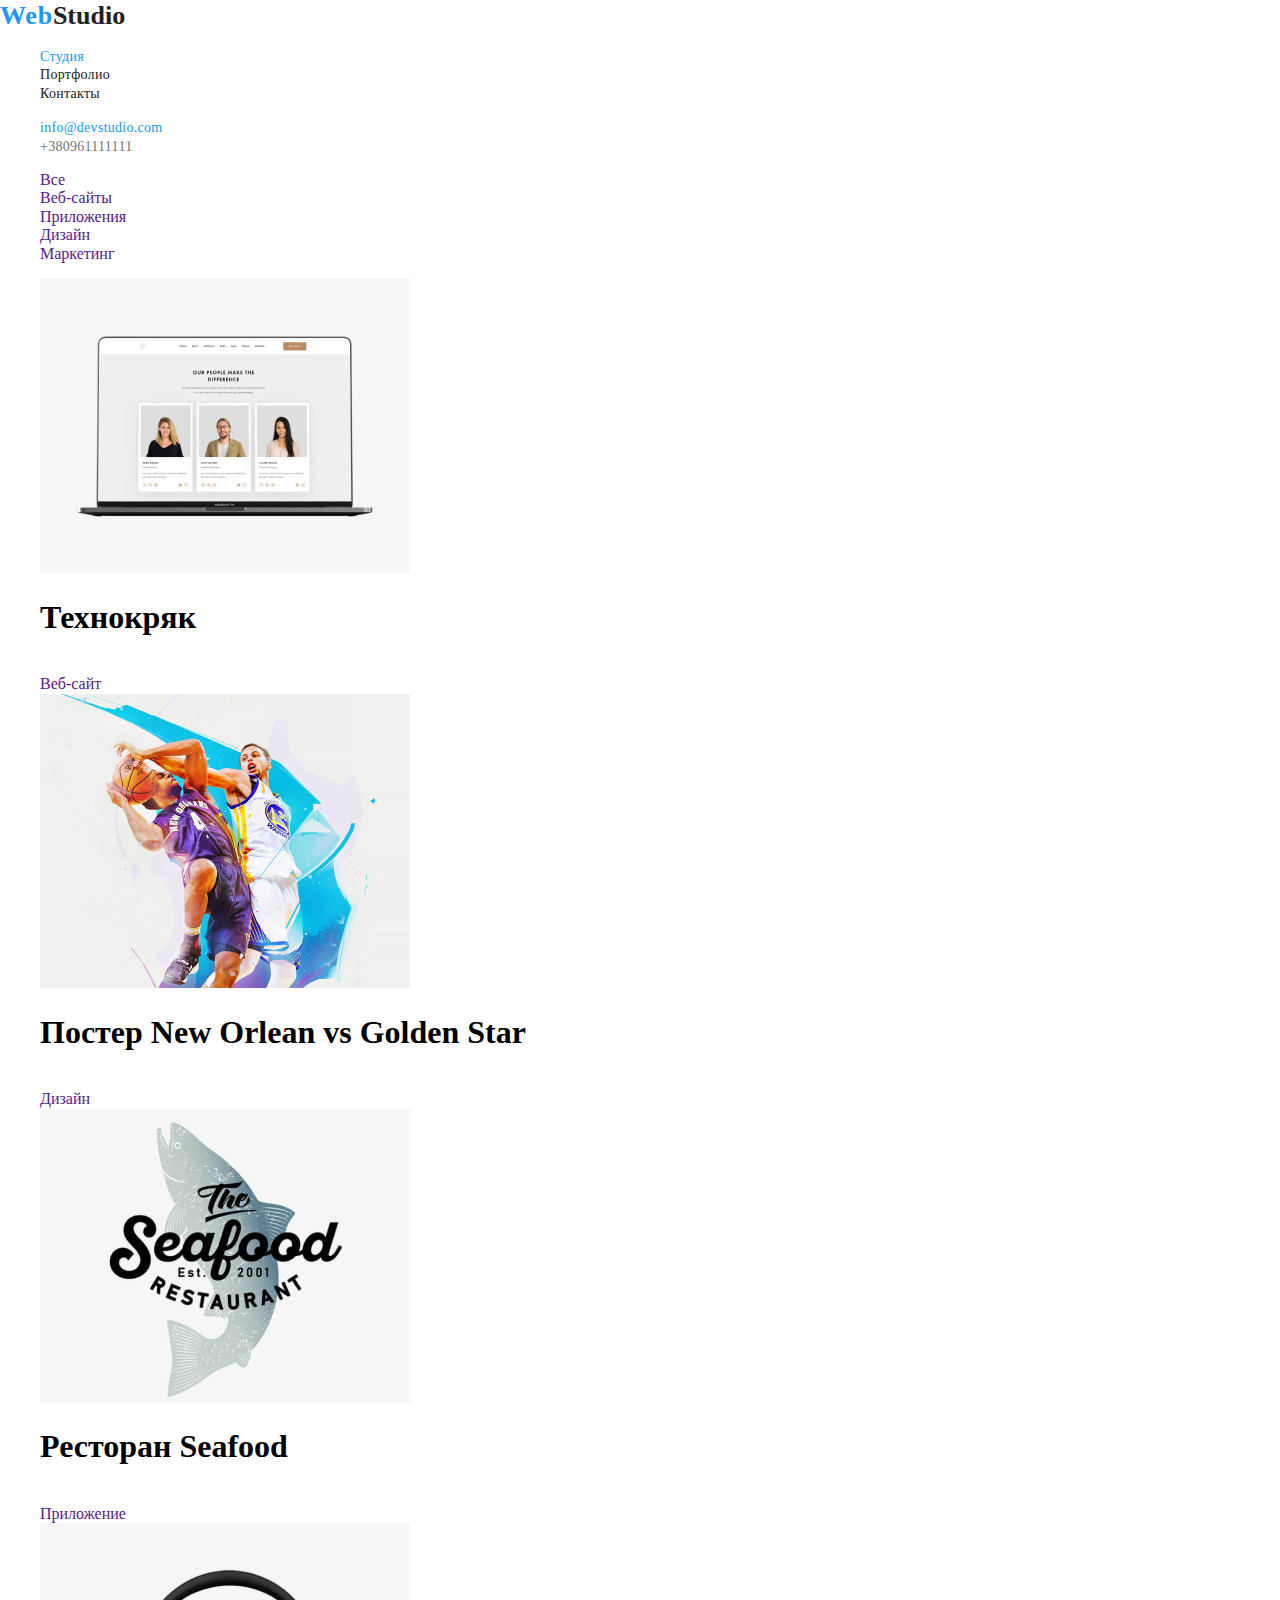
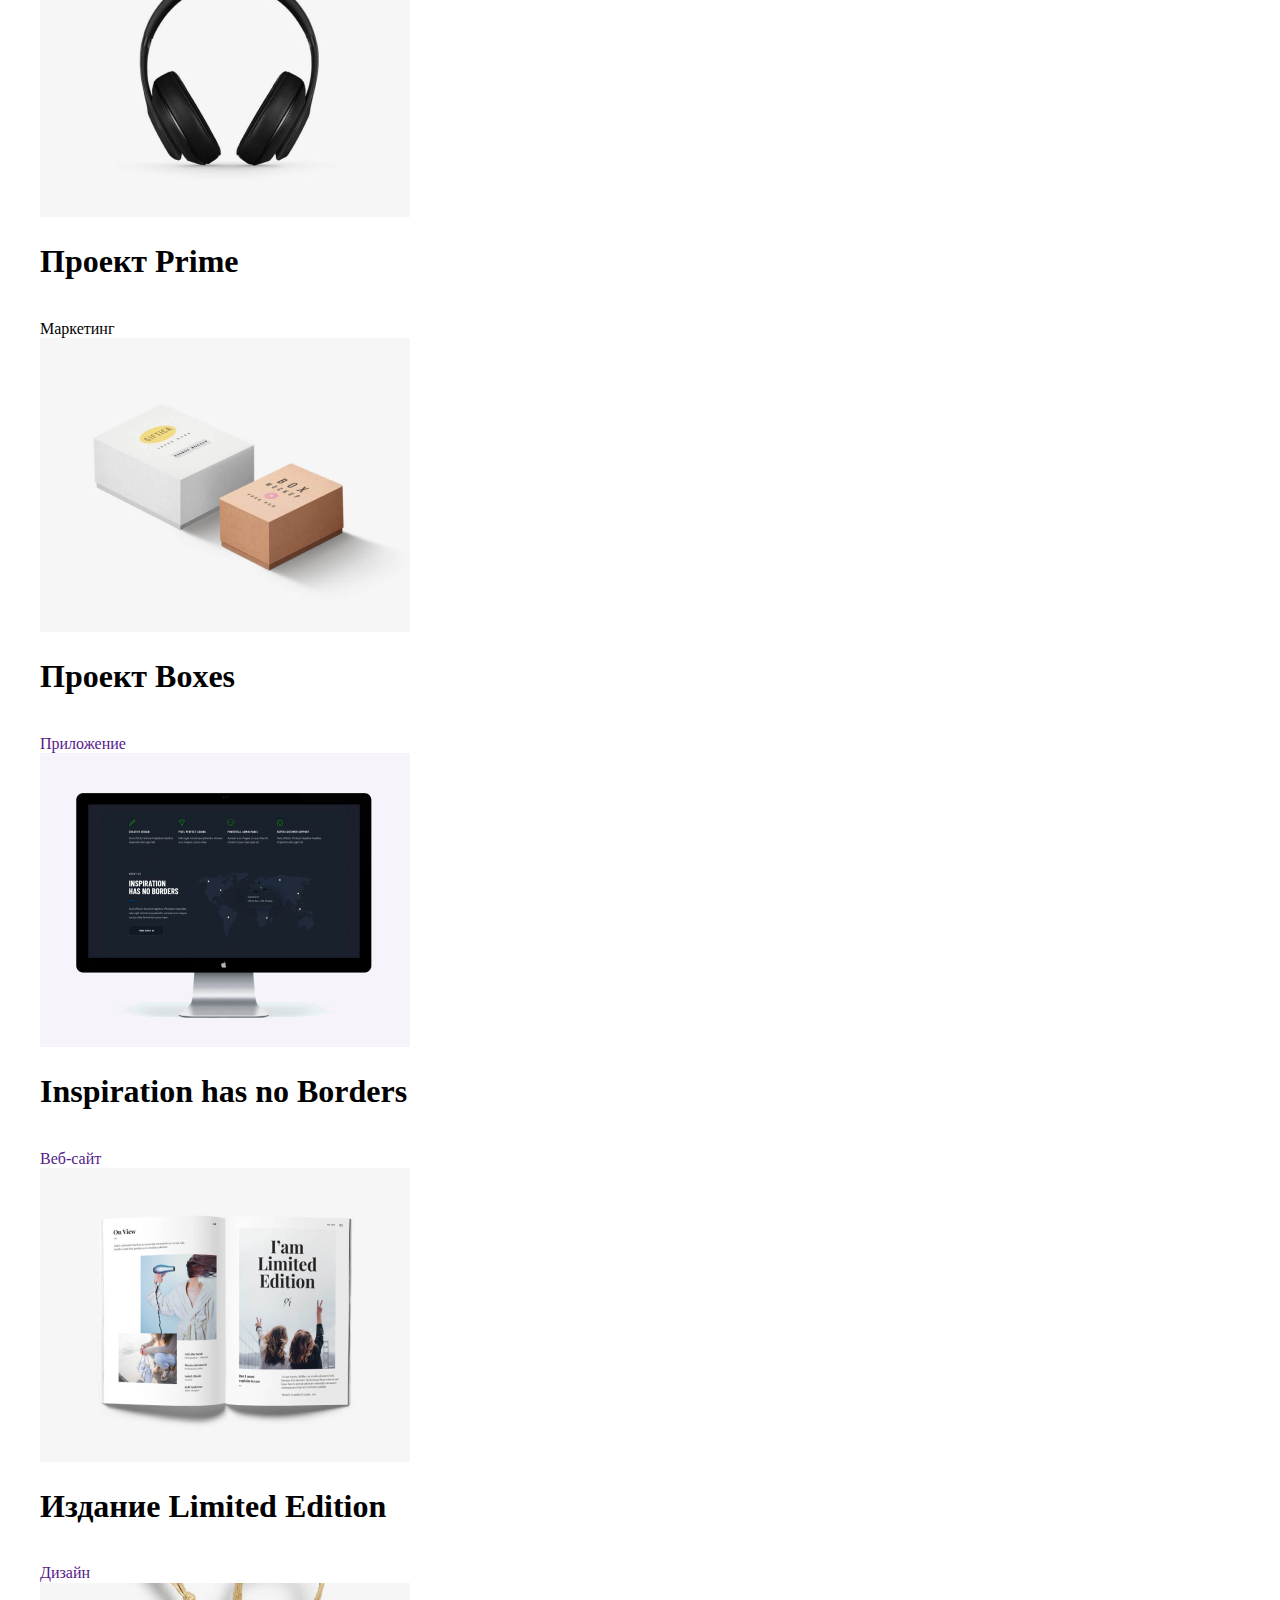
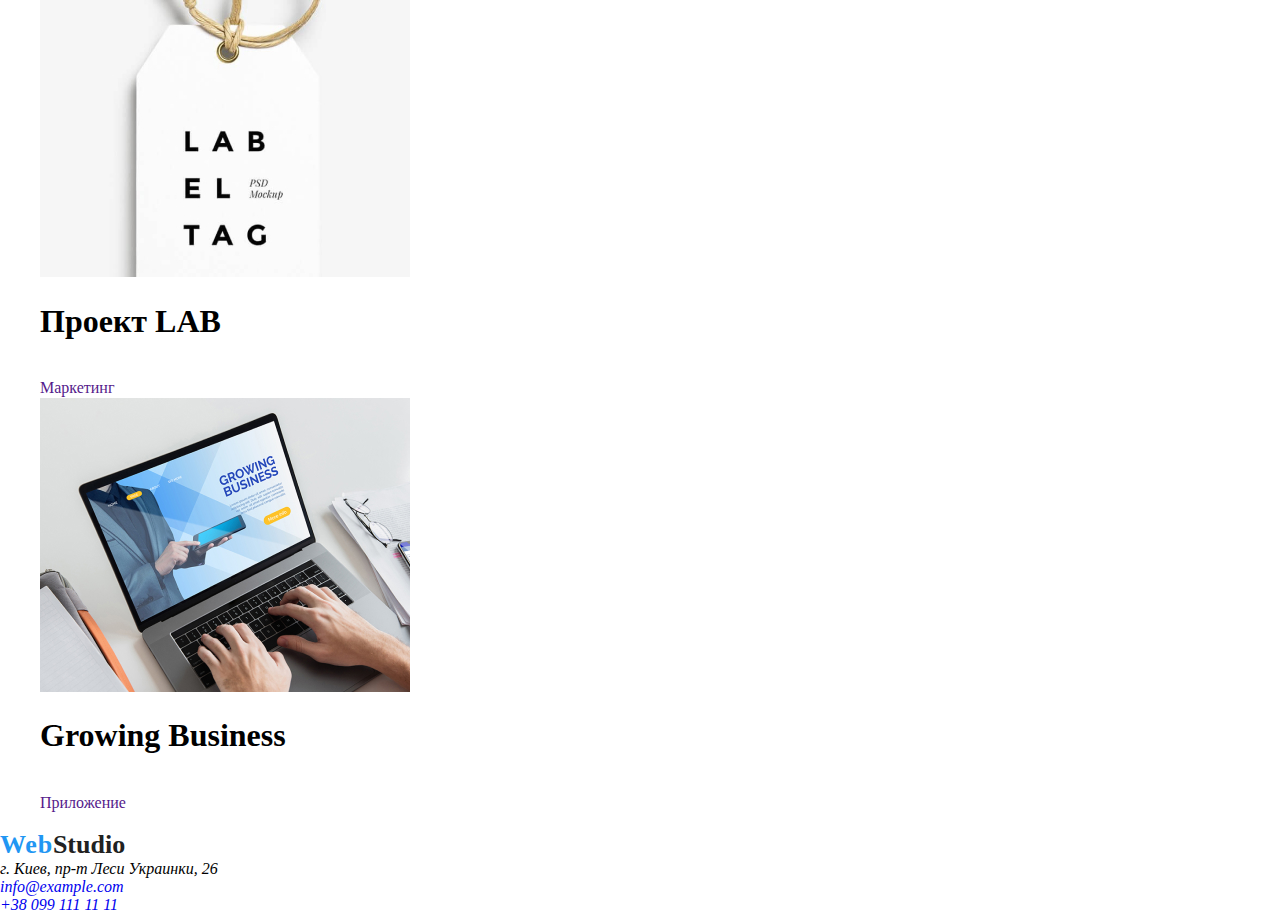
==== portfolio.html @ a073d492 "changes" ====
<!DOCTYPE html>
<html lang="ru">
<head>
    <meta charset="UTF-8">
    <meta name="viewport" content="width=device-width, initial-scale=1.0">
    <title>Portfolio</title>
        <link rel="stylesheet" type="text/css" href="css/normalize.css" />
        <link rel="stylesheet" type="text/css" href="css/styles.css" />
</head>
<body>
<!-- шапка -->
    <header class="header">
        <!-- навигация в шапке сайта -->
    <nav class="site-nav">
        <a class="title" href=""><span class="web">Web</span>Studio</a>
    
        <ul>
            <li><a class="site-nav-studio" href="">Студия</a></li>
            <li><a class="site-nav-porfolio" href="">Портфолио</a></li>
            <li><a class="site-nav-contacts" href="">Контакты</a></li>
        </ul>
    </nav>
    <ul class="auth-nav">
        <li><a class="auth-nav-contacts-link" href="mailto:info@devstudio.com">info@devstudio.com</a></li>
        <li> <a class="auth-nav-tel" href="tel:+380961111111">+380961111111</a> </li>
    </ul>
    </header>
    <main>
        <!-- навигация в мейне -->
        <nav>
            <ul>
                <li><a href="">Все</a></li>
                <li><a href="">Веб-сайты</a></li>
                <li><a href="">Приложения</a></li>
                <li><a href="">Дизайн</a></li>
                <li><a href="">Маркетинг</a></li>
            </ul>
        </nav>
        <!-- progects -->
        <section>
            <ul>
                <li><img src="./images/portfolio/tehnokryak.jpg" alt="3 фото людей"> <br />
                     <h1>Технокряк</h1><br />
                     <a href="">Веб-сайт</a></li>
                <li><img src="./images/portfolio/poster.jpg" alt="2 баскетболисты с мячом"><br />
                    <h1>Постер New Orlean vs Golden Star</h1><br />
                    <a href="">Дизайн</a></li>
                <li><img src="./images/portfolio/restoran.jpg" alt="емблема ресторана"><br />
                    <h1>Ресторан Seafood</h1><br />
                    <a href="">Приложение</a></li>
                <li><img src="./images/portfolio/prime.jpg" alt="наушники"><br />
                    <h1>Проект Prime</h1><br />
                    <a href=""></a>Маркетинг</li>
                <li><img src="./images/portfolio/boxes.jpg" alt="коробки"><br />
                    <h1>Проект Boxes</h1><br />
                    <a href="">Приложение</a></li>
                <li><img src="./images/portfolio/inspiration.jpg" alt="монитор"><br />
                    <h1>Inspiration has no Borders</h1><br />
                    <a href="">Веб-сайт</a></li>
                <li><img src="./images/portfolio/izdanie.jpg" alt="розкрытая книга"><br />
                    <h1>Издание Limited Edition</h1><br />
                    <a href="">Дизайн</a></li>
                <li><img src="./images/portfolio/progekt lab.jpg" alt="лейба на шнурочке"><br />
                    <h1>Проект LAB</h1><br />
                    <a href="">Маркетинг</a></li>
                <li><img src="./images/portfolio/growing.jpg" alt="печатает на клавиатуре"><br />
                    <h1>Growing Business</h1><br />
                    <a href="">Приложение</a></li>
            </ul>

        </section>
    </main>
    <!-- подвал страницы -->
    <footer>
        <a class="title" href=""><span class="web">Web</span>Studio</a>
        <address>
            г. Киев, пр-т Леси Украинки, 26<br />
            <a class="contact-link" href="mailto:info@example.com">info@example.com</a><br />
            <a class="contact-link" href="tel:+380991111111">+38 099 111 11 11</a>
        </address>
    </footer>
</body>
</html>
---- css/styles.css ----
:root {
--prymary-text-color: #757575;
--font-family: Roboto;
--font-style: normal;

}
li{
   list-style-type: none;
}
.web{
font-family: Raleway;
font-style: normal;
font-weight: bold;
font-size: 26px;
line-height: 31px;
/* identical to box height */

letter-spacing: 0.03em;

color: #2196F3;
}
a{
    text-decoration: none;
}
.web:hover, .web:focus{
    color: red;
}
.web:active{
    color: teal;
}
.title{
font-weight: bold;
font-size: 26px;
line-height: 31px;
color: #212121;
}

.title:hover, .title:focus{
    color: red;
}
.title:active{
    color: teal;
}

.site-nav-studio{
font-weight: 500;
font-size: 14px;
line-height: 16px;
letter-spacing: 0.02em;

color: #2196F3;
}
.site-nav-studio:hover, .site-nav-studio:focus{
    color: red;
}
.site-nav-studio:active{
    color: teal;
}
.site-nav-porfolio, .site-nav-contacts{
font-weight: 500;
font-size: 14px;
line-height: 16px;
letter-spacing: 0.02em;
color: #212121;
}
.site-nav-porfolio:hover, .site-nav-porfolio:focus,
.site-nav-contacts:hover, .site-nav-contacts:focus{
    color: red;
}
.site-nav-porfoli:active,.site-nav-contacts:active{
    color: teal;
}

.auth-nav-contacts-link{
font-weight: 500;
font-size: 14px;
line-height: 16px;
letter-spacing: 0.02em;
color: #2196F3;
}

.auth-nav-tel{
    font-weight: 500;
font-size: 14px;
line-height: 16px;
letter-spacing: 0.02em;
color: #757575;
}
.auth-nav-contacts-link:hover,.auth-nav-contacts-link:focus,
.auth-nav-tel:hover,.auth-nav-tel:focus{
    color: red;
}
.auth-nav-tel:active,.auth-nav-contacts-link:active{
    color: #2196F3;
}

.title-button-title{
   font-weight: 900;
font-size: 44px;
line-height: 60px;
/* or 136% */
text-align: center;
letter-spacing: 0.06em;
text-transform: uppercase;
color: #FFFFFF; 
}

.title-buton-buton{
font-weight: bold;
font-size: 16px;
line-height: 30px;
/* identical to box height, or 187% */
display: flex;
align-items: center;
text-align: center;
letter-spacing: 0.06em;
color: #FFFFFF;
}

.title-buton-buton:hover, .title-buton-buton:focus{
    color: red;
}
.title-buton-buton:active{
     color: #2196F3;
}

.features>h3{
font-weight: bold;
font-size: 14px;
line-height: 16px;
letter-spacing: 0.03em;
text-transform: uppercase;
color: #212121;

}

.features-text{
    font-weight: normal;
font-size: 14px;
line-height: 24px;
/* or 171% */
letter-spacing: 0.03em;
color: #757575;
}
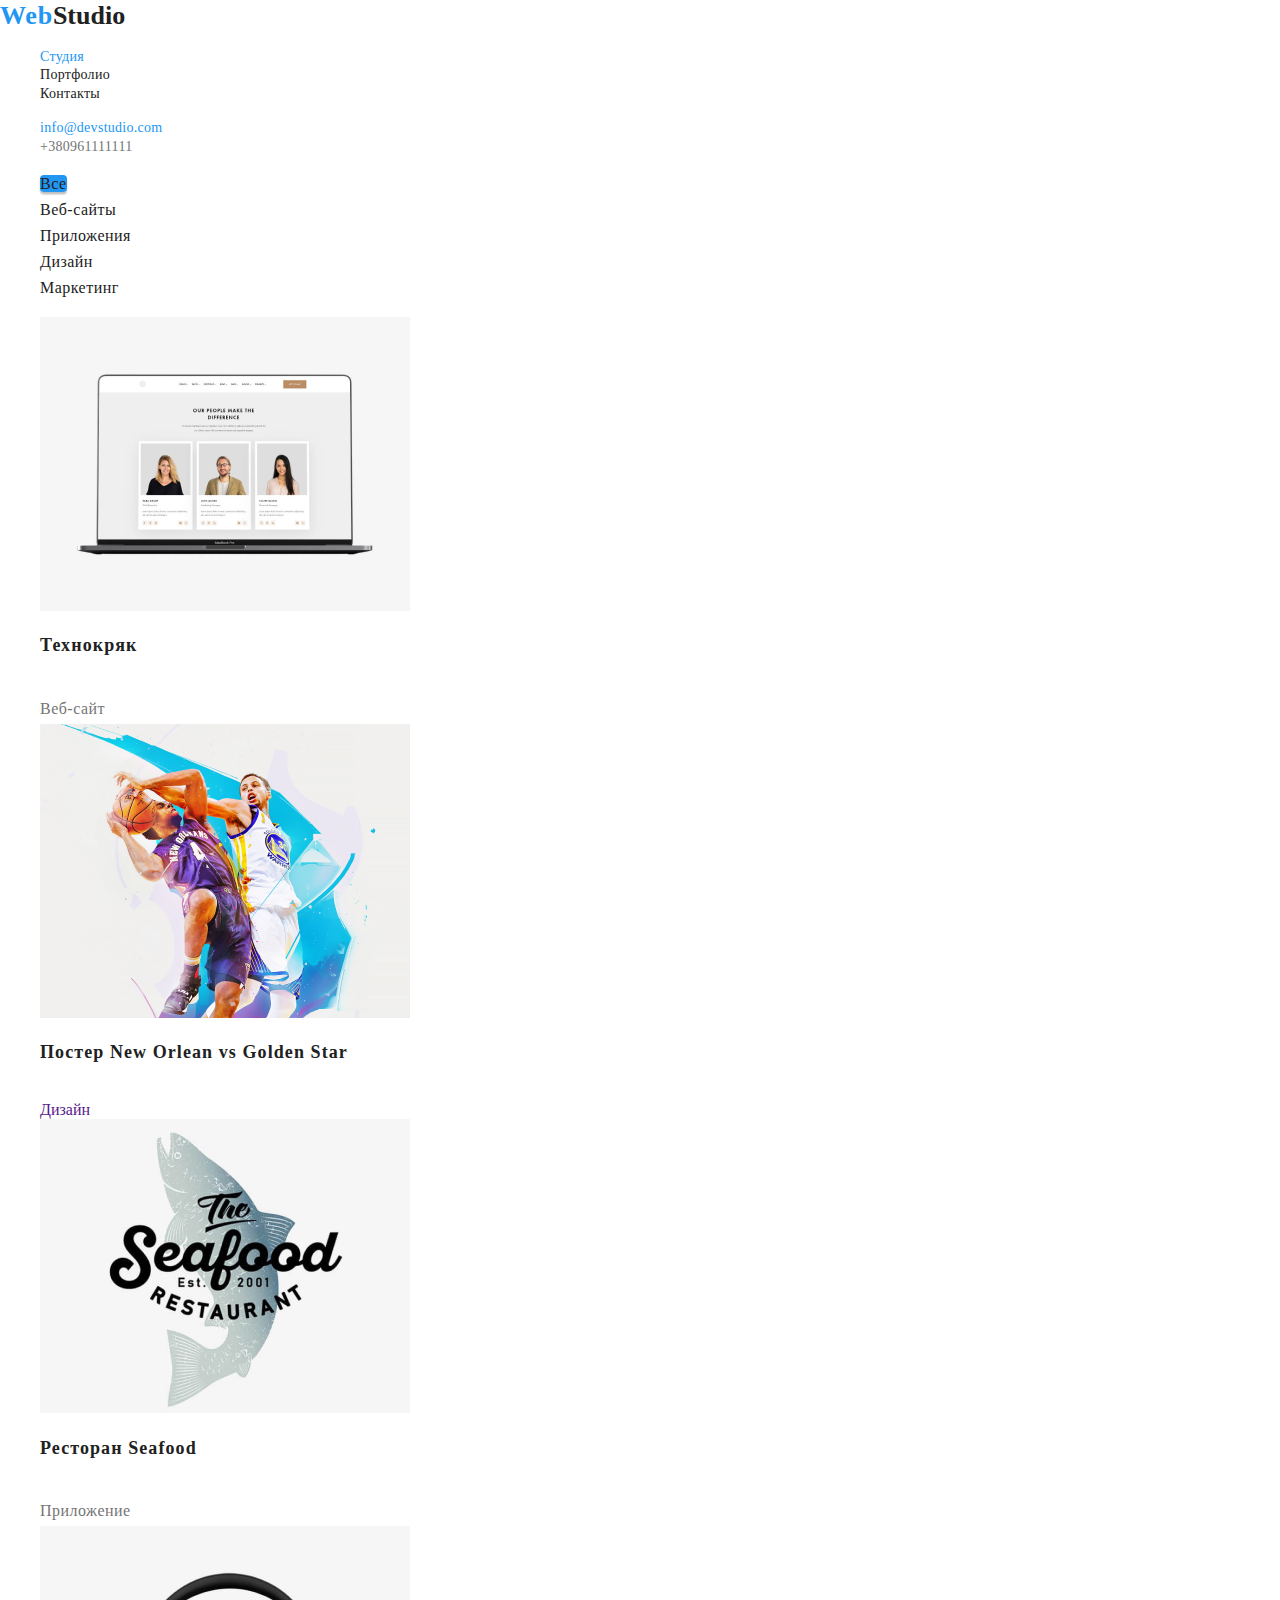
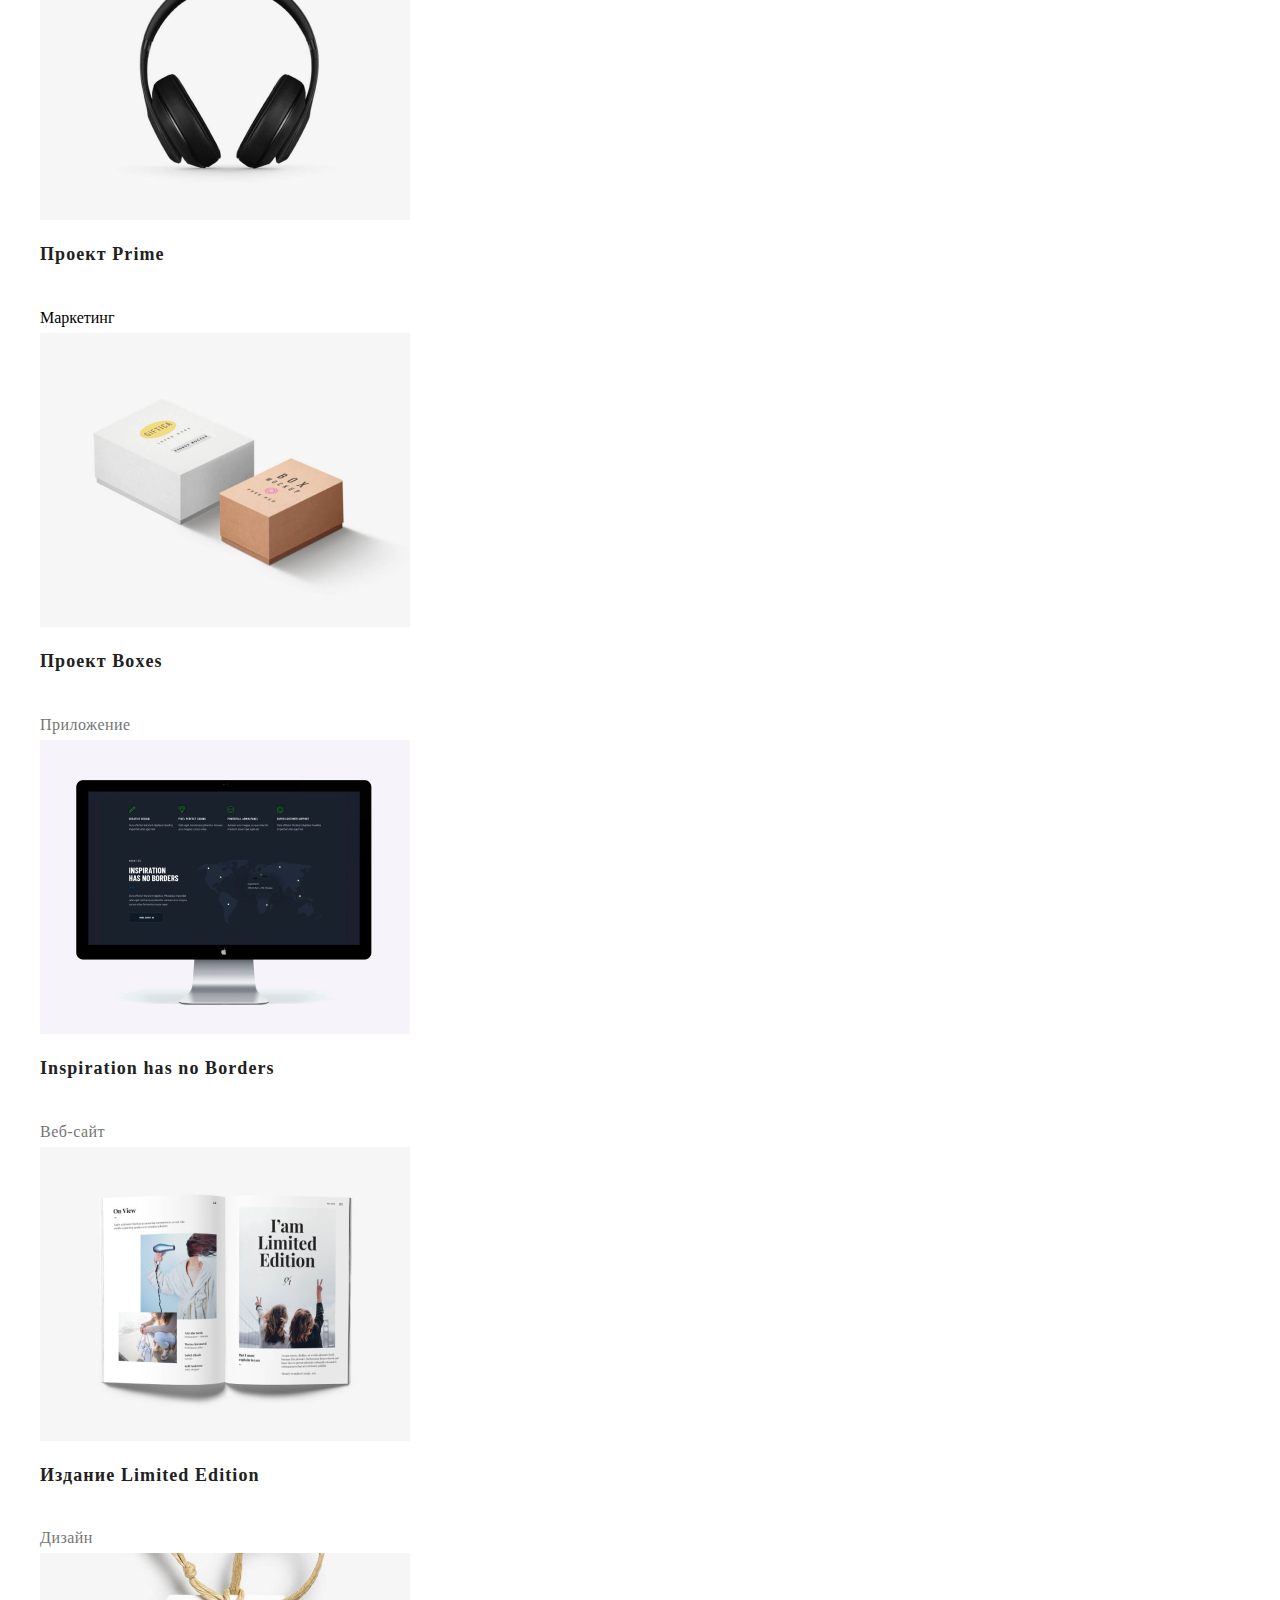
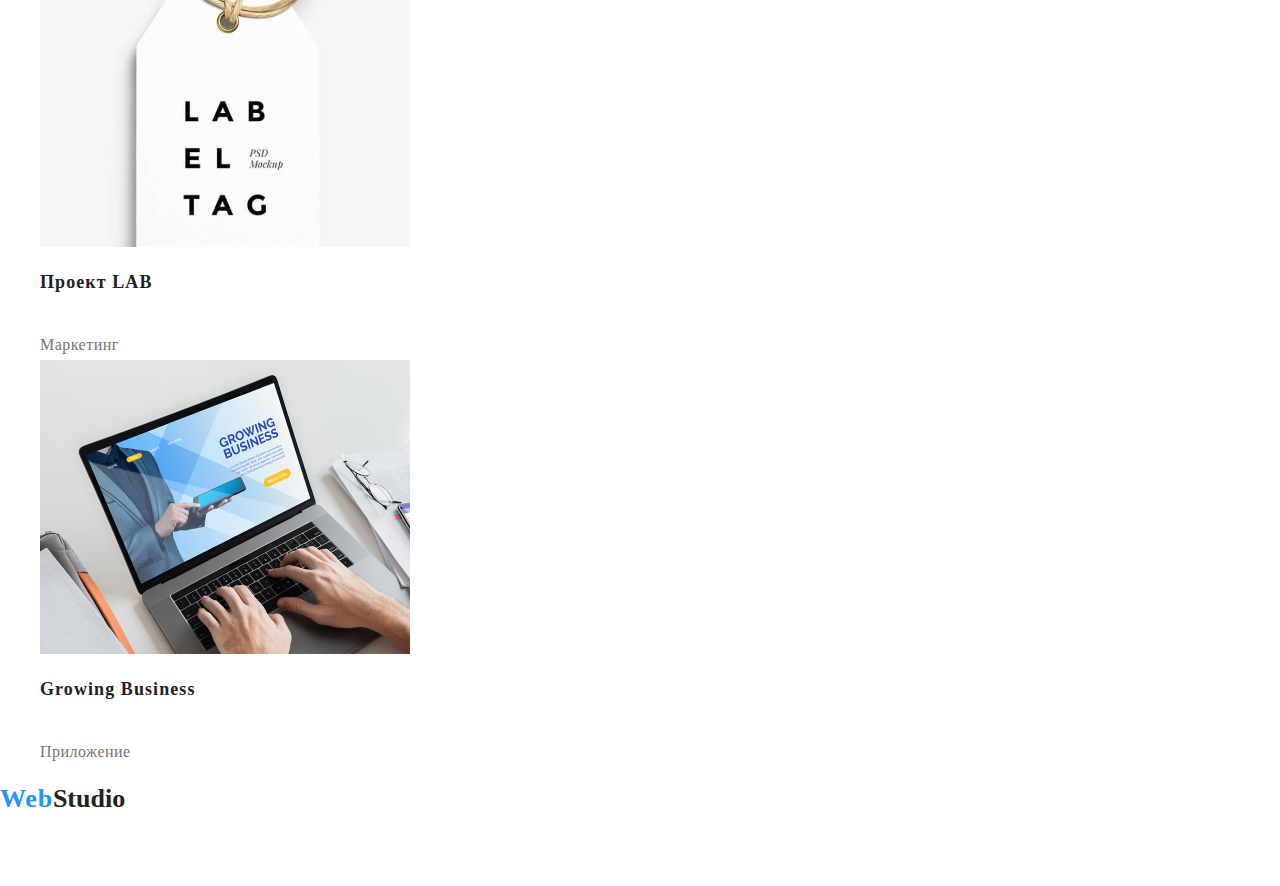
==== commit 226999a5: "end css" ====
--- a/portfolio.html
+++ b/portfolio.html
@@ -28,8 +28,8 @@
     <main>
         <!-- навигация в мейне -->
         <nav>
-            <ul>
-                <li><a href="">Все</a></li>
+            <ul class="nav-under-header">
+                <li><a class="nav-under-header-all" href="">Все</a></li>
                 <li><a href="">Веб-сайты</a></li>
                 <li><a href="">Приложения</a></li>
                 <li><a href="">Дизайн</a></li>
@@ -40,32 +40,32 @@
         <section>
             <ul>
                 <li><img src="./images/portfolio/tehnokryak.jpg" alt="3 фото людей"> <br />
-                     <h1>Технокряк</h1><br />
-                     <a href="">Веб-сайт</a></li>
+                     <h1  class="progects-title">Технокряк</h1><br />
+                     <a class="progects-text" href="">Веб-сайт</a></li>
                 <li><img src="./images/portfolio/poster.jpg" alt="2 баскетболисты с мячом"><br />
-                    <h1>Постер New Orlean vs Golden Star</h1><br />
-                    <a href="">Дизайн</a></li>
+                    <h1 class="progects-title">Постер New Orlean vs Golden Star</h1><br />
+                    <a  href="">Дизайн</a></li>
                 <li><img src="./images/portfolio/restoran.jpg" alt="емблема ресторана"><br />
-                    <h1>Ресторан Seafood</h1><br />
-                    <a href="">Приложение</a></li>
+                    <h1 class="progects-title">Ресторан Seafood</h1><br />
+                    <a class="progects-text" href="">Приложение</a></li>
                 <li><img src="./images/portfolio/prime.jpg" alt="наушники"><br />
-                    <h1>Проект Prime</h1><br />
-                    <a href=""></a>Маркетинг</li>
+                    <h1 class="progects-title">Проект Prime</h1><br />
+                    <a class="progects-text" href=""></a>Маркетинг</li>
                 <li><img src="./images/portfolio/boxes.jpg" alt="коробки"><br />
-                    <h1>Проект Boxes</h1><br />
-                    <a href="">Приложение</a></li>
+                    <h1 class="progects-title">Проект Boxes</h1><br />
+                    <a class="progects-text" href="">Приложение</a></li>
                 <li><img src="./images/portfolio/inspiration.jpg" alt="монитор"><br />
-                    <h1>Inspiration has no Borders</h1><br />
-                    <a href="">Веб-сайт</a></li>
+                    <h1 class="progects-title">Inspiration has no Borders</h1><br />
+                    <a class="progects-text" href="">Веб-сайт</a></li>
                 <li><img src="./images/portfolio/izdanie.jpg" alt="розкрытая книга"><br />
-                    <h1>Издание Limited Edition</h1><br />
-                    <a href="">Дизайн</a></li>
+                    <h1 class="progects-title">Издание Limited Edition</h1><br />
+                    <a class="progects-text" href="">Дизайн</a></li>
                 <li><img src="./images/portfolio/progekt lab.jpg" alt="лейба на шнурочке"><br />
-                    <h1>Проект LAB</h1><br />
-                    <a href="">Маркетинг</a></li>
+                    <h1 class="progects-title">Проект LAB</h1><br />
+                    <a class="progects-text" href="">Маркетинг</a></li>
                 <li><img src="./images/portfolio/growing.jpg" alt="печатает на клавиатуре"><br />
-                    <h1>Growing Business</h1><br />
-                    <a href="">Приложение</a></li>
+                    <h1 class="progects-title">Growing Business</h1><br />
+                    <a class="progects-text" href="">Приложение</a></li>
             </ul>
 
         </section>
@@ -74,9 +74,9 @@
     <footer>
         <a class="title" href=""><span class="web">Web</span>Studio</a>
         <address>
-            г. Киев, пр-т Леси Украинки, 26<br />
-            <a class="contact-link" href="mailto:info@example.com">info@example.com</a><br />
-            <a class="contact-link" href="tel:+380991111111">+38 099 111 11 11</a>
+            <span class="footer-address">г. Киев, пр-т Леси Украинки, 26</span><br />
+            <a class="footer-mail" href="mailto:info@example.com">info@example.com</a><br />
+            <a class="footer-tel" href="tel:+380991111111">+38 099 111 11 11</a>
         </address>
     </footer>
 </body>
--- a/css/styles.css
+++ b/css/styles.css
@@ -4,6 +4,9 @@
 --font-style: normal;
 
 }
+a{
+    text-decoration: none;
+}
 li{
    list-style-type: none;
 }
@@ -19,11 +22,9 @@
 
 color: #2196F3;
 }
-a{
-    text-decoration: none;
-}
+
 .web:hover, .web:focus{
-    color: red;
+    color: #2196f3;
 }
 .web:active{
     color: teal;
@@ -36,7 +37,7 @@
 }
 
 .title:hover, .title:focus{
-    color: red;
+    color:#2196f3;
 }
 .title:active{
     color: teal;
@@ -47,11 +48,11 @@
 font-size: 14px;
 line-height: 16px;
 letter-spacing: 0.02em;
-
 color: #2196F3;
 }
+
 .site-nav-studio:hover, .site-nav-studio:focus{
-    color: red;
+    color:#2196f3;
 }
 .site-nav-studio:active{
     color: teal;
@@ -65,7 +66,7 @@
 }
 .site-nav-porfolio:hover, .site-nav-porfolio:focus,
 .site-nav-contacts:hover, .site-nav-contacts:focus{
-    color: red;
+    color: #2196f3;
 }
 .site-nav-porfoli:active,.site-nav-contacts:active{
     color: teal;
@@ -88,13 +89,13 @@
 }
 .auth-nav-contacts-link:hover,.auth-nav-contacts-link:focus,
 .auth-nav-tel:hover,.auth-nav-tel:focus{
-    color: red;
+    color: #2196f3;
 }
 .auth-nav-tel:active,.auth-nav-contacts-link:active{
     color: #2196F3;
 }
 
-.title-button-title{
+.title-buton-title{
    font-weight: 900;
 font-size: 44px;
 line-height: 60px;
@@ -117,10 +118,12 @@
 color: #FFFFFF;
 }
 
-.title-buton-buton:hover, .title-buton-buton:focus{
-    color: red;
-}
-.title-buton-buton:active{
+.title-buton-buton:hover, .title-buton-buton:focus,
+.title-buton-title:hover, .title-buton-title:focus{
+    color:#2196f3;
+}
+.title-buton-buton:active,
+.title-buton-title:active{
      color: #2196F3;
 }
 
@@ -141,4 +144,122 @@
 /* or 171% */
 letter-spacing: 0.03em;
 color: #757575;
-}+}
+
+.title-2{
+font-weight: bold;
+font-size: 36px;
+line-height: 42px;
+text-align: center;
+letter-spacing: 0.03em;
+color: #212121;
+}
+
+.title-3{
+font-weight: bold;
+font-size: 36px;
+line-height: 42px;
+text-align: center;
+letter-spacing: 0.03em;
+color: #212121;
+}
+
+.title-3-members>li>h3{
+    font-weight: 500;
+font-size: 16px;
+line-height: 19px;
+/* identical to box height */
+text-align: center;
+letter-spacing: 0.03em;
+color: #212121;
+}
+
+.title-3-members>li>p{
+font-weight: normal;
+font-size: 16px;
+line-height: 19px;
+/* identical to box height */
+text-align: center;
+letter-spacing: 0.03em;
+color: #757575;
+}
+
+.footer-address{
+    font-weight: normal;
+font-size: 14px;
+line-height: 24px;
+/* or 171% */
+letter-spacing: 0.03em;
+color: #FFFFFF;
+}
+ .footer-mail{
+font-weight: normal;
+font-size: 14px;
+line-height: 24px;
+/* or 171% */
+letter-spacing: 0.03em;
+color: rgba(255, 255, 255, 0.6);
+ }
+
+ .footer-tel{
+font-weight: normal;
+font-size: 14px;
+line-height: 24px;
+/* or 171% */
+letter-spacing: 0.03em;
+color: rgba(255, 255, 255, 0.6);
+ }
+
+ .footer-mail:hover, .footer-tel:focus,
+ .footer-tel:hover, .footer-mail:focus{
+     color: #2196f3;
+ }
+ .footer-mail:active{
+     color: #2196f3;
+ }
+.nav-under-header>li>a{
+    font-weight: 500;
+font-size: 16px;
+line-height: 26px;
+/* identical to box height, or 162% */
+text-align: center;
+letter-spacing: 0.03em;
+color: #212121;
+}
+
+ .nav-under-header-all{
+     font-weight: 500;
+font-size: 16px;
+line-height: 26px;
+/* identical to box height, or 162% */
+text-align: center;
+letter-spacing: 0.03em;
+color: #FFFFFF;
+background: #2196F3;
+/* shadow-middle */
+box-shadow: 0px 3px 1px rgba(0, 0, 0, 0.1), 0px 1px 2px rgba(0, 0, 0, 0.08), 0px 2px 2px rgba(0, 0, 0, 0.12);
+border-radius: 4px;
+ }
+
+ .nav-under-header>li>a:hover, .nav-under-header>li>a:focus,
+ .nav-under-header>li>a:active{
+     color: #2196f3;
+ }
+
+ .progects-title{
+     font-weight: bold;
+font-size: 18px;
+line-height: 36px;
+/* identical to box height, or 200% */
+letter-spacing: 0.06em;
+color: #212121;
+ }
+
+ .progects-text{
+     font-weight: normal;
+font-size: 16px;
+line-height: 30px;
+/* identical to box height, or 187% */
+letter-spacing: 0.03em;
+color: #757575;
+ }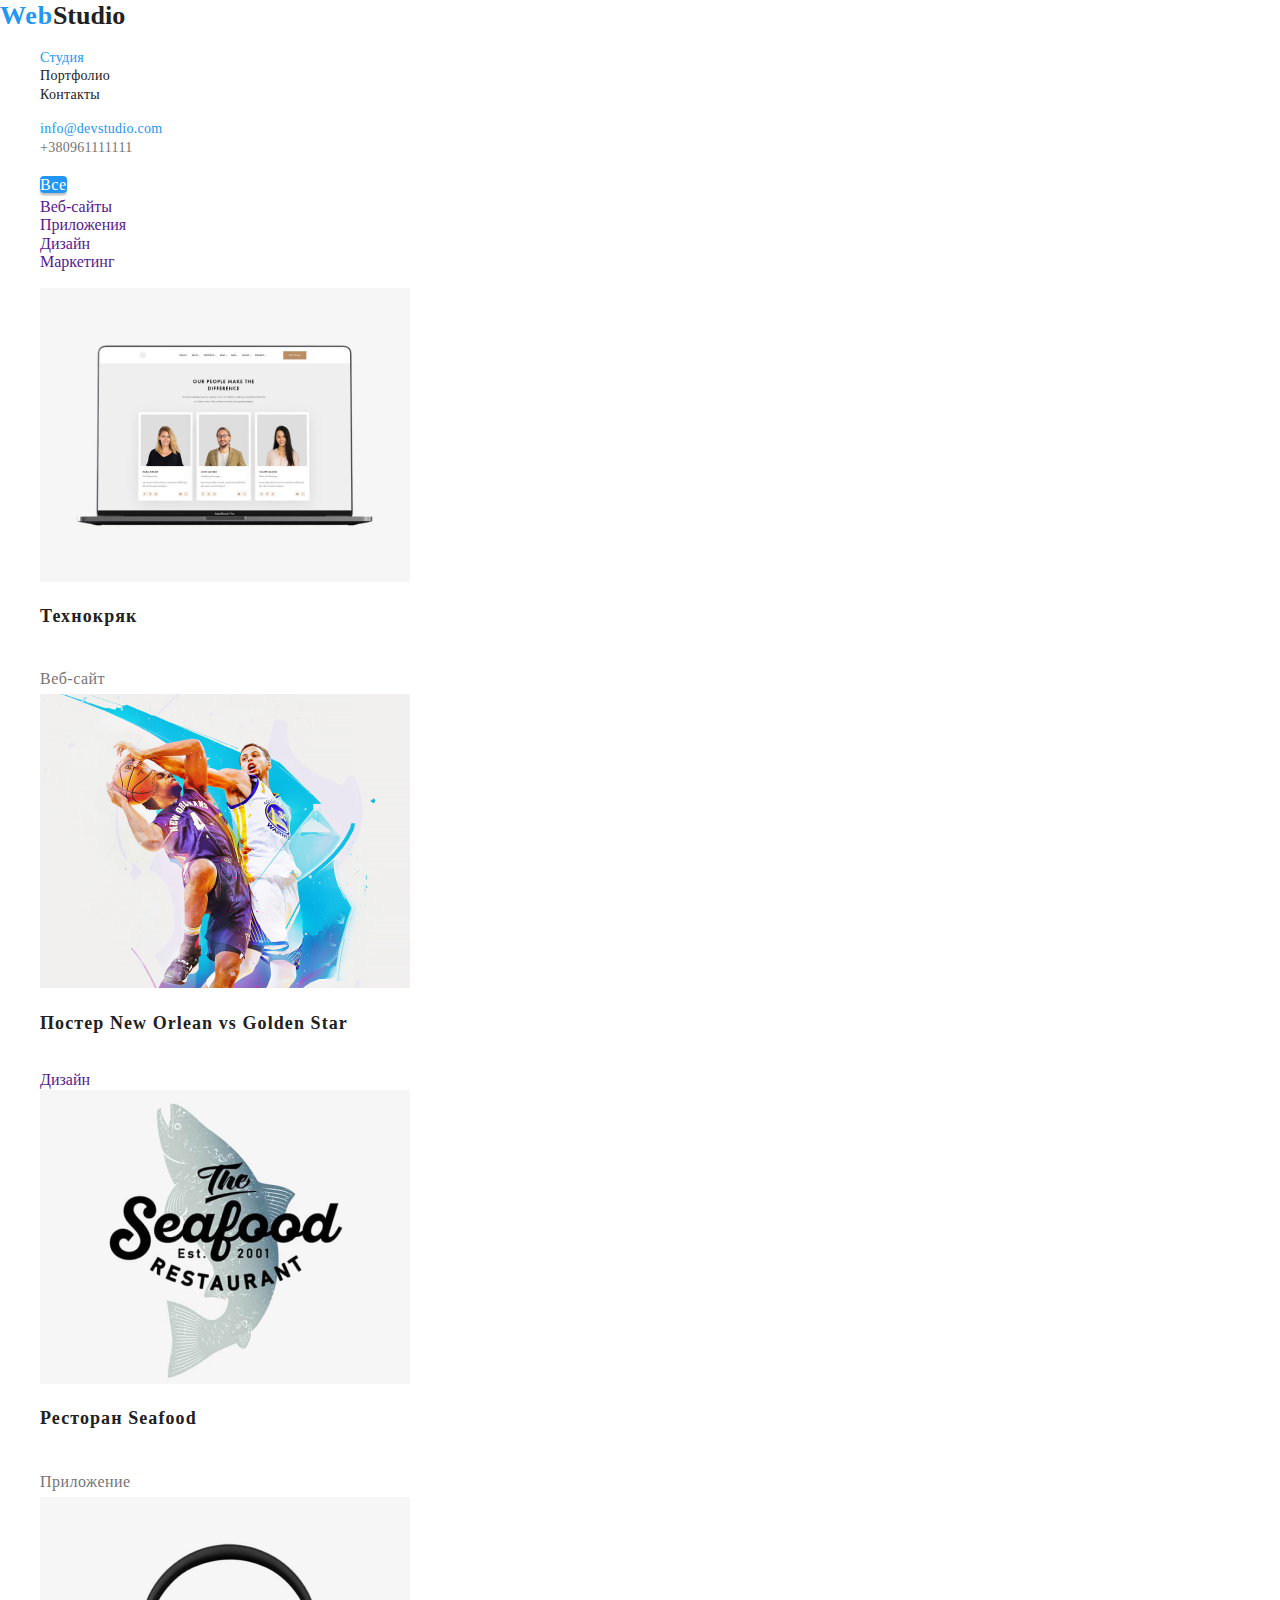
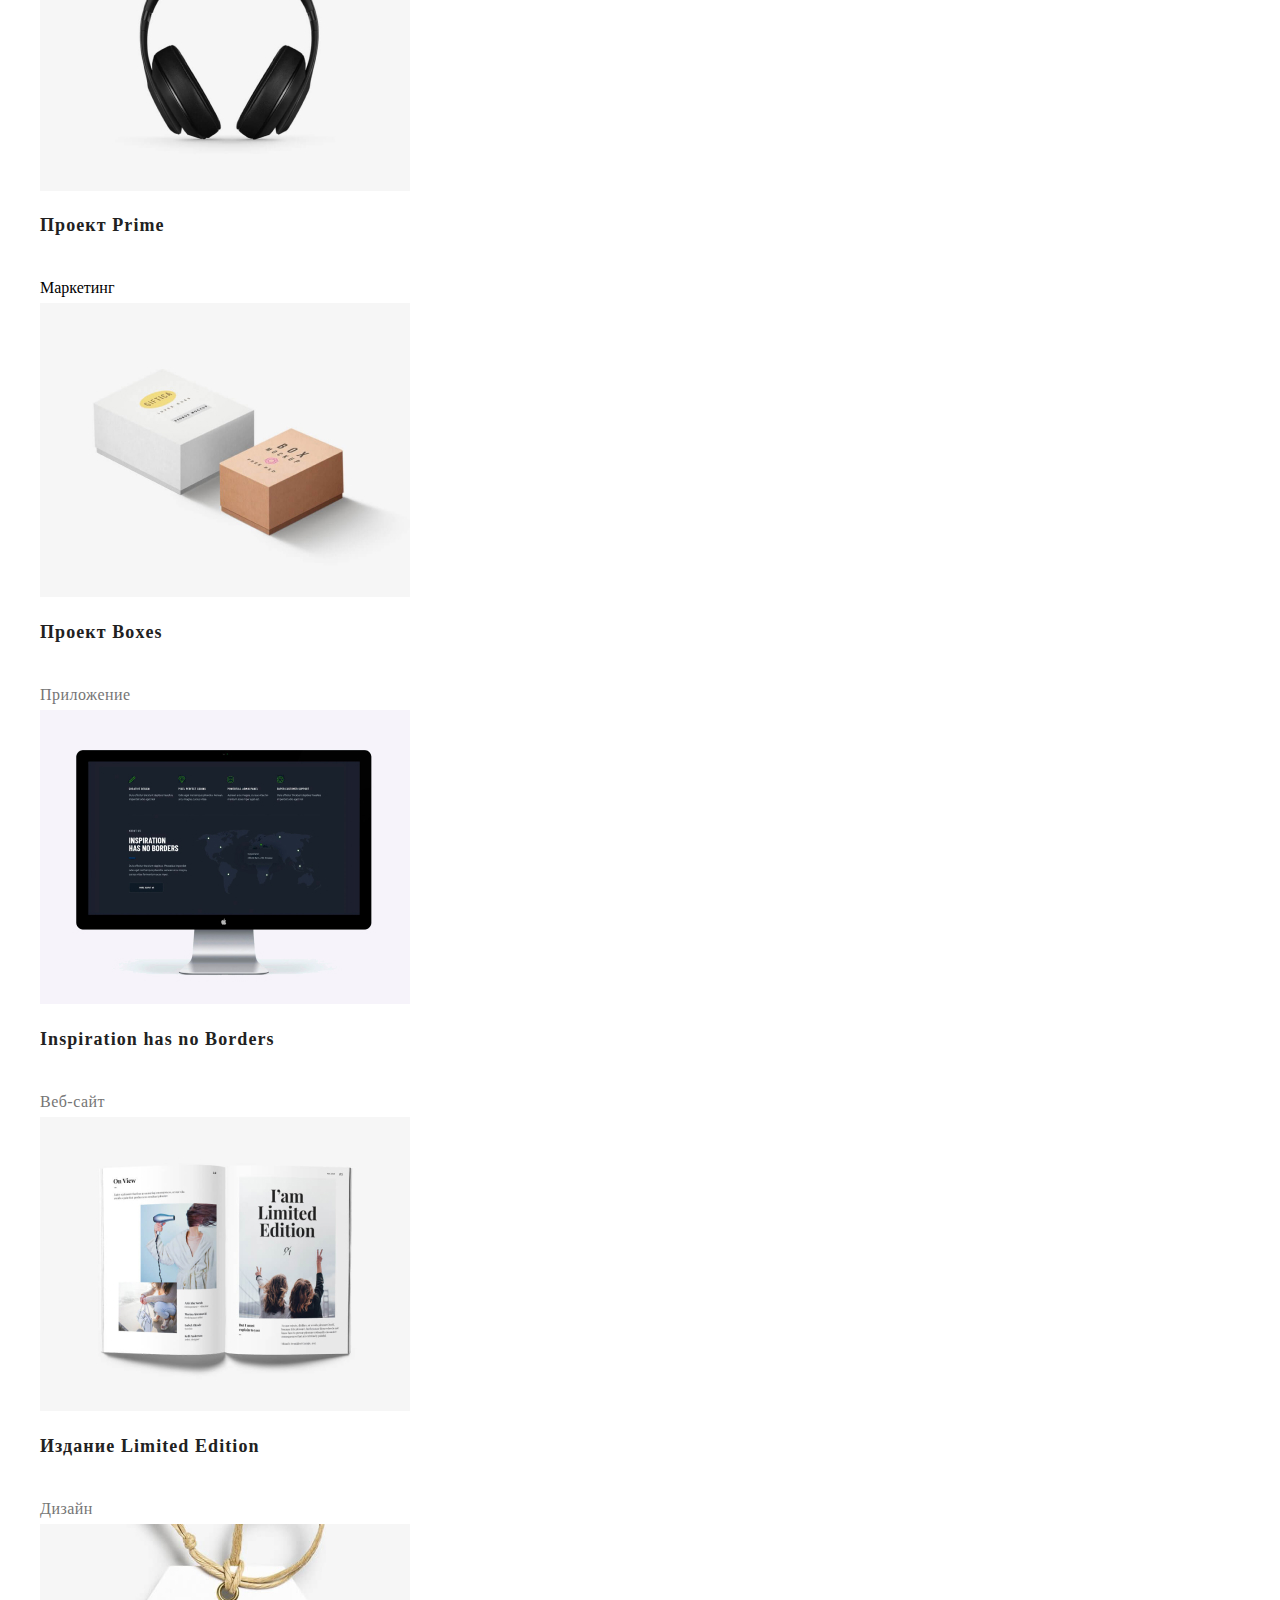
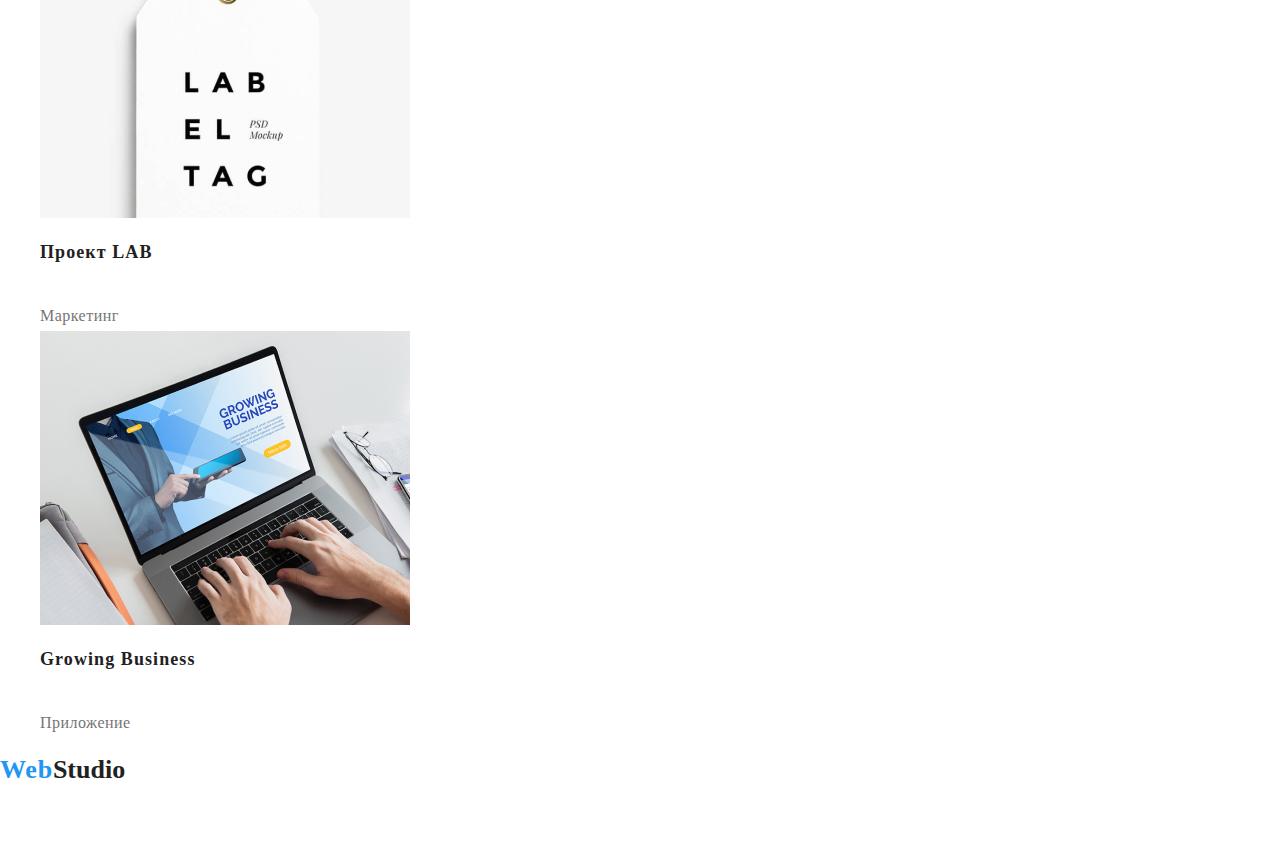
==== commit 008063ea: "changes" ====
--- a/portfolio.html
+++ b/portfolio.html
@@ -15,8 +15,8 @@
         <a class="title" href=""><span class="web">Web</span>Studio</a>
     
         <ul>
-            <li><a class="site-nav-studio" href="">Студия</a></li>
-            <li><a class="site-nav-porfolio" href="">Портфолио</a></li>
+            <li><a class="site-nav-studio" href="https://aleksdu.github.io/goit-markup-hw-02/">Студия</a></li>
+            <li><a class="site-nav-porfolio" href="https://aleksdu.github.io/goit-markup-hw-02/portfolio">Портфолио</a></li>
             <li><a class="site-nav-contacts" href="">Контакты</a></li>
         </ul>
     </nav>
@@ -26,18 +26,17 @@
     </ul>
     </header>
     <main>
-        <!-- навигация в мейне -->
-        <nav>
-            <ul class="nav-under-header">
-                <li><a class="nav-under-header-all" href="">Все</a></li>
+        <!-- list-button -->
+        <section>
+           <ul class="list-button">
+                <li><a class="list-button-all" href="">Все</a></li>
                 <li><a href="">Веб-сайты</a></li>
                 <li><a href="">Приложения</a></li>
                 <li><a href="">Дизайн</a></li>
                 <li><a href="">Маркетинг</a></li>
             </ul>
-        </nav>
-        <!-- progects -->
-        <section>
+                <!-- progects -->
+        
             <ul>
                 <li><img src="./images/portfolio/tehnokryak.jpg" alt="3 фото людей"> <br />
                      <h1  class="progects-title">Технокряк</h1><br />
@@ -60,7 +59,7 @@
                 <li><img src="./images/portfolio/izdanie.jpg" alt="розкрытая книга"><br />
                     <h1 class="progects-title">Издание Limited Edition</h1><br />
                     <a class="progects-text" href="">Дизайн</a></li>
-                <li><img src="./images/portfolio/progekt lab.jpg" alt="лейба на шнурочке"><br />
+                <li><img src="./images/portfolio/progekt-lab.jpg" alt="лейба на шнурочке"><br />
                     <h1 class="progects-title">Проект LAB</h1><br />
                     <a class="progects-text" href="">Маркетинг</a></li>
                 <li><img src="./images/portfolio/growing.jpg" alt="печатает на клавиатуре"><br />
--- a/css/styles.css
+++ b/css/styles.css
@@ -1,7 +1,6 @@
 :root {
 --prymary-text-color: #757575;
 --font-family: Roboto;
---font-style: normal;
 
 }
 a{
@@ -10,12 +9,14 @@
 li{
    list-style-type: none;
 }
+body {
+  font-family: Roboto;
+  }
 .web{
 font-family: Raleway;
-font-style: normal;
-font-weight: bold;
+font-weight: 700;
 font-size: 26px;
-line-height: 31px;
+line-height: 1.192;
 /* identical to box height */
 
 letter-spacing: 0.03em;
@@ -217,7 +218,8 @@
  .footer-mail:active{
      color: #2196f3;
  }
-.nav-under-header>li>a{
+ /* ========Portfolio list button======= */
+.list-buttona{
     font-weight: 500;
 font-size: 16px;
 line-height: 26px;
@@ -227,7 +229,7 @@
 color: #212121;
 }
 
- .nav-under-header-all{
+ .list-button-all{
      font-weight: 500;
 font-size: 16px;
 line-height: 26px;
@@ -241,11 +243,11 @@
 border-radius: 4px;
  }
 
- .nav-under-header>li>a:hover, .nav-under-header>li>a:focus,
- .nav-under-header>li>a:active{
+ .list-buttona:hover, .list-buttona:focus,
+ .list-buttona:active{
      color: #2196f3;
  }
-
+/* ========End Portfolio list button======= */
  .progects-title{
      font-weight: bold;
 font-size: 18px;
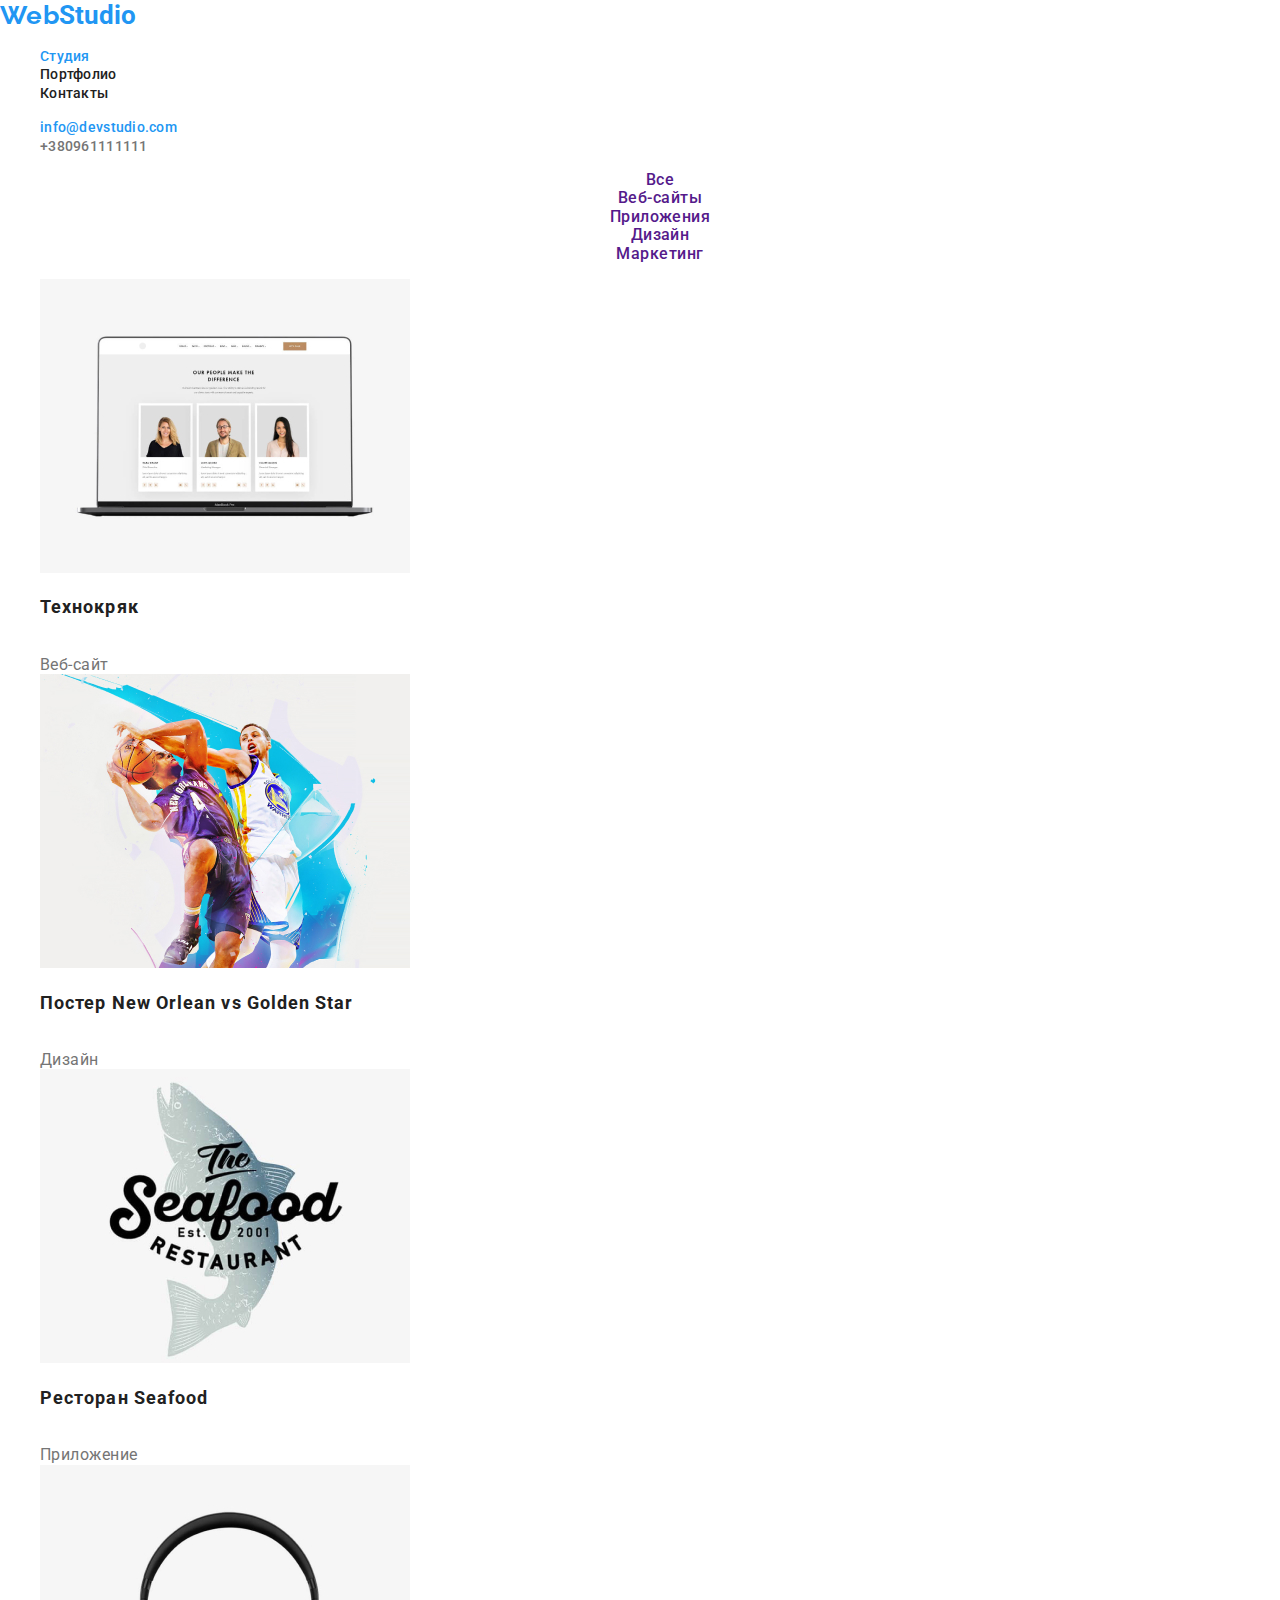
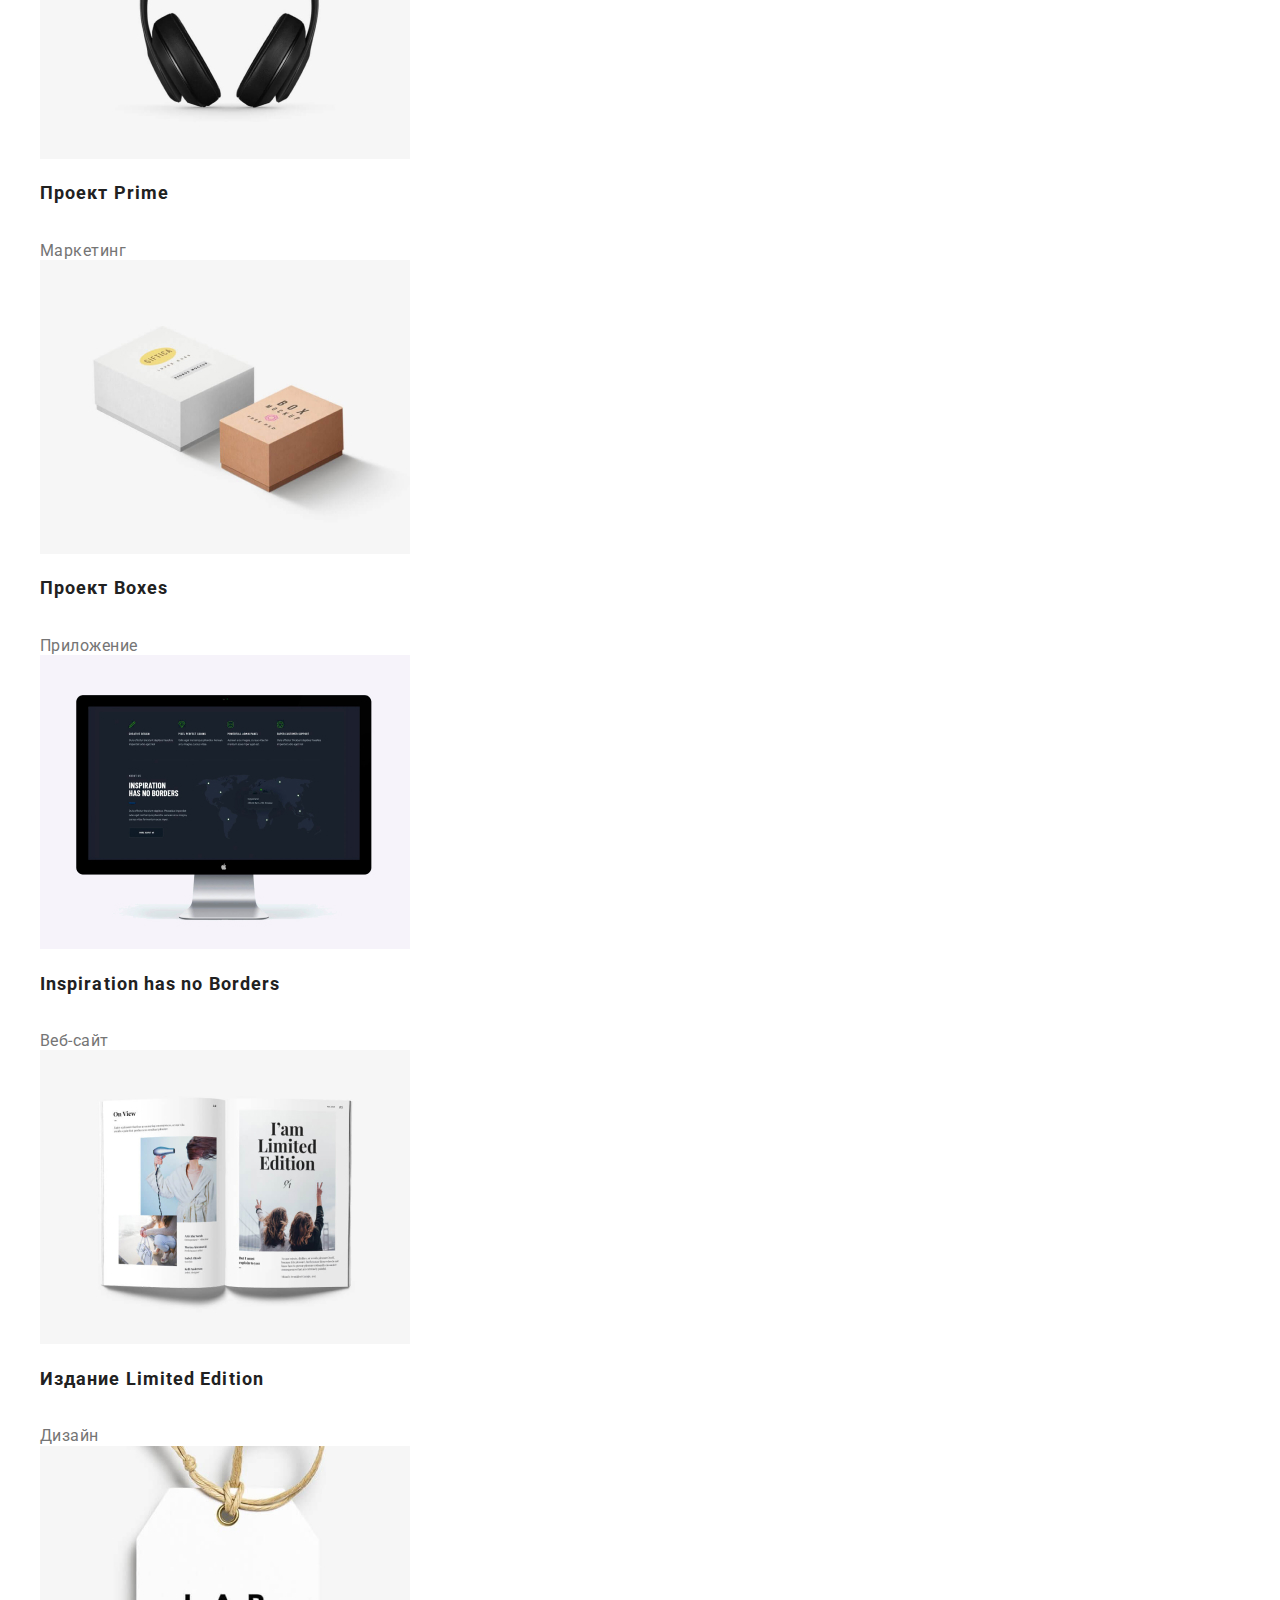
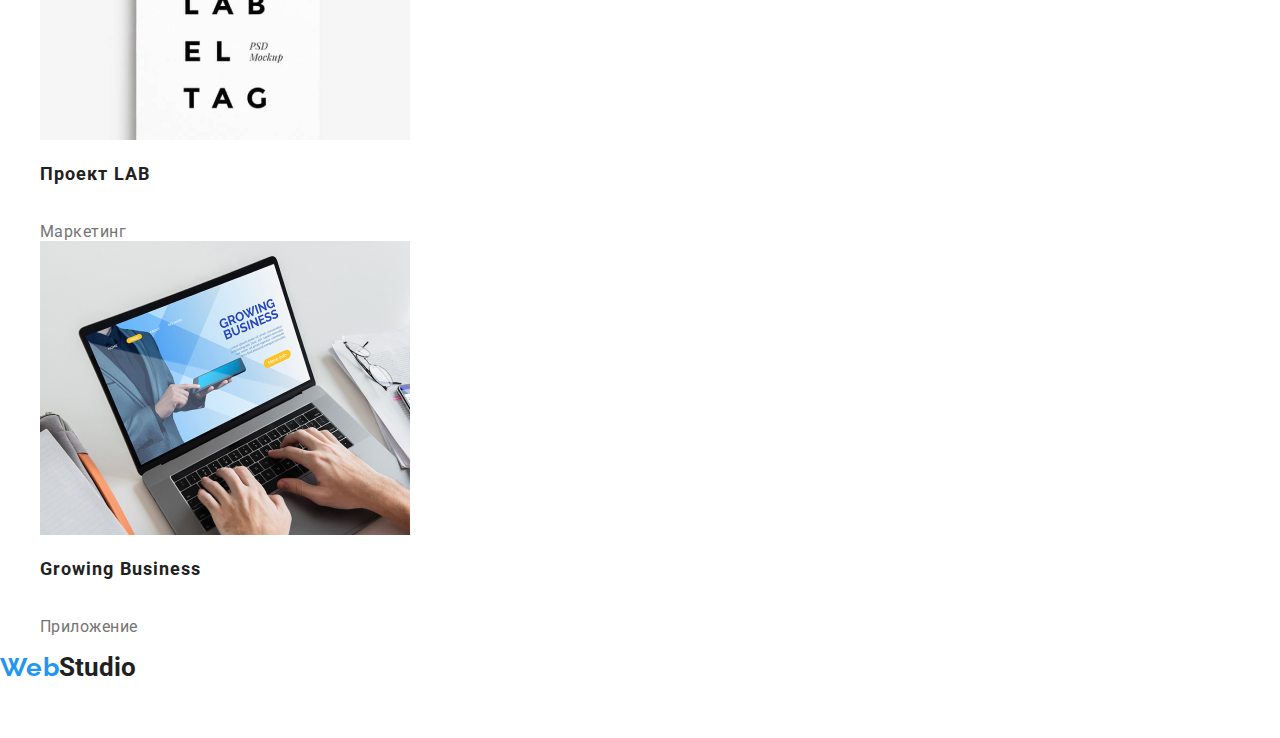
==== commit 14041cfc: "mayby all" ====
--- a/portfolio.html
+++ b/portfolio.html
@@ -5,6 +5,8 @@
     <meta name="viewport" content="width=device-width, initial-scale=1.0">
     <title>Portfolio</title>
         <link rel="stylesheet" type="text/css" href="css/normalize.css" />
+        <link href="https://fonts.googleapis.com/css2?family=Raleway:wght@700&family=Roboto:wght@400;500;700;900&display=swap"
+        rel="stylesheet">
         <link rel="stylesheet" type="text/css" href="css/styles.css" />
 </head>
 <body>
@@ -29,7 +31,7 @@
         <!-- list-button -->
         <section>
            <ul class="list-button">
-                <li><a class="list-button-all" href="">Все</a></li>
+                <li><a href="">Все</a></li>
                 <li><a href="">Веб-сайты</a></li>
                 <li><a href="">Приложения</a></li>
                 <li><a href="">Дизайн</a></li>
@@ -43,13 +45,13 @@
                      <a class="progects-text" href="">Веб-сайт</a></li>
                 <li><img src="./images/portfolio/poster.jpg" alt="2 баскетболисты с мячом"><br />
                     <h1 class="progects-title">Постер New Orlean vs Golden Star</h1><br />
-                    <a  href="">Дизайн</a></li>
+                    <a class="progects-text" href="">Дизайн</a></li>
                 <li><img src="./images/portfolio/restoran.jpg" alt="емблема ресторана"><br />
                     <h1 class="progects-title">Ресторан Seafood</h1><br />
                     <a class="progects-text" href="">Приложение</a></li>
                 <li><img src="./images/portfolio/prime.jpg" alt="наушники"><br />
                     <h1 class="progects-title">Проект Prime</h1><br />
-                    <a class="progects-text" href=""></a>Маркетинг</li>
+                    <a class="progects-text" href="">Маркетинг</a></li>
                 <li><img src="./images/portfolio/boxes.jpg" alt="коробки"><br />
                     <h1 class="progects-title">Проект Boxes</h1><br />
                     <a class="progects-text" href="">Приложение</a></li>
--- a/css/styles.css
+++ b/css/styles.css
@@ -12,15 +12,15 @@
 body {
   font-family: Roboto;
   }
+
+  /* ========Header============ */
 .web{
 font-family: Raleway;
 font-weight: 700;
 font-size: 26px;
 line-height: 1.192;
 /* identical to box height */
-
-letter-spacing: 0.03em;
-
+letter-spacing: 0.03em;
 color: #2196F3;
 }
 
@@ -33,7 +33,7 @@
 .title{
 font-weight: bold;
 font-size: 26px;
-line-height: 31px;
+line-height: 1.192;
 color: #212121;
 }
 
@@ -47,7 +47,7 @@
 .site-nav-studio{
 font-weight: 500;
 font-size: 14px;
-line-height: 16px;
+line-height: 1.142;
 letter-spacing: 0.02em;
 color: #2196F3;
 }
@@ -61,7 +61,7 @@
 .site-nav-porfolio, .site-nav-contacts{
 font-weight: 500;
 font-size: 14px;
-line-height: 16px;
+line-height: 1.142;
 letter-spacing: 0.02em;
 color: #212121;
 }
@@ -76,15 +76,15 @@
 .auth-nav-contacts-link{
 font-weight: 500;
 font-size: 14px;
-line-height: 16px;
+line-height: 1.142;
 letter-spacing: 0.02em;
 color: #2196F3;
 }
 
 .auth-nav-tel{
-    font-weight: 500;
-font-size: 14px;
-line-height: 16px;
+font-weight: 500;
+font-size: 14px;
+line-height: 1.142;
 letter-spacing: 0.02em;
 color: #757575;
 }
@@ -95,11 +95,13 @@
 .auth-nav-tel:active,.auth-nav-contacts-link:active{
     color: #2196F3;
 }
-
+/* ========End Header============ */
+
+/* ========Studio Button on backend============ */
 .title-buton-title{
    font-weight: 900;
 font-size: 44px;
-line-height: 60px;
+line-height: 1.363;
 /* or 136% */
 text-align: center;
 letter-spacing: 0.06em;
@@ -110,7 +112,7 @@
 .title-buton-buton{
 font-weight: bold;
 font-size: 16px;
-line-height: 30px;
+line-height: 1.875;
 /* identical to box height, or 187% */
 display: flex;
 align-items: center;
@@ -127,11 +129,14 @@
 .title-buton-title:active{
      color: #2196F3;
 }
+/* ========End Studio Button on backend============ */
+
+/* ========Features============ */
 
 .features>h3{
 font-weight: bold;
 font-size: 14px;
-line-height: 16px;
+line-height: 1.142;
 letter-spacing: 0.03em;
 text-transform: uppercase;
 color: #212121;
@@ -141,7 +146,7 @@
 .features-text{
     font-weight: normal;
 font-size: 14px;
-line-height: 24px;
+line-height: 1.714;
 /* or 171% */
 letter-spacing: 0.03em;
 color: #757575;
@@ -150,7 +155,7 @@
 .title-2{
 font-weight: bold;
 font-size: 36px;
-line-height: 42px;
+line-height: 1.166;
 text-align: center;
 letter-spacing: 0.03em;
 color: #212121;
@@ -159,7 +164,7 @@
 .title-3{
 font-weight: bold;
 font-size: 36px;
-line-height: 42px;
+line-height: 1.166;
 text-align: center;
 letter-spacing: 0.03em;
 color: #212121;
@@ -168,7 +173,7 @@
 .title-3-members>li>h3{
     font-weight: 500;
 font-size: 16px;
-line-height: 19px;
+line-height: 1.187;
 /* identical to box height */
 text-align: center;
 letter-spacing: 0.03em;
@@ -178,17 +183,19 @@
 .title-3-members>li>p{
 font-weight: normal;
 font-size: 16px;
-line-height: 19px;
+line-height: 1.187;
 /* identical to box height */
 text-align: center;
 letter-spacing: 0.03em;
 color: #757575;
 }
+/* ========End Features============ */
+/* ========Footer============ */
 
 .footer-address{
     font-weight: normal;
 font-size: 14px;
-line-height: 24px;
+line-height: 1,714;
 /* or 171% */
 letter-spacing: 0.03em;
 color: #FFFFFF;
@@ -196,7 +203,7 @@
  .footer-mail{
 font-weight: normal;
 font-size: 14px;
-line-height: 24px;
+line-height: 1,714;
 /* or 171% */
 letter-spacing: 0.03em;
 color: rgba(255, 255, 255, 0.6);
@@ -205,7 +212,7 @@
  .footer-tel{
 font-weight: normal;
 font-size: 14px;
-line-height: 24px;
+line-height: 1,714;
 /* or 171% */
 letter-spacing: 0.03em;
 color: rgba(255, 255, 255, 0.6);
@@ -218,21 +225,24 @@
  .footer-mail:active{
      color: #2196f3;
  }
+ /* ========End Features============ */
+
  /* ========Portfolio list button======= */
-.list-buttona{
+.list-button{
     font-weight: 500;
 font-size: 16px;
-line-height: 26px;
+line-height: 1,625;
 /* identical to box height, or 162% */
 text-align: center;
 letter-spacing: 0.03em;
 color: #212121;
 }
 
- .list-button-all{
+ .list-button a:hover, .list-button a:focus,
+ .list-button a:active{
      font-weight: 500;
 font-size: 16px;
-line-height: 26px;
+line-height: 1,625;
 /* identical to box height, or 162% */
 text-align: center;
 letter-spacing: 0.03em;
@@ -243,15 +253,14 @@
 border-radius: 4px;
  }
 
- .list-buttona:hover, .list-buttona:focus,
- .list-buttona:active{
-     color: #2196f3;
- }
+ 
 /* ========End Portfolio list button======= */
- .progects-title{
+/* ========Portfolio progects============ */
+ 
+.progects-title{
      font-weight: bold;
 font-size: 18px;
-line-height: 36px;
+line-height: 2;
 /* identical to box height, or 200% */
 letter-spacing: 0.06em;
 color: #212121;
@@ -260,8 +269,9 @@
  .progects-text{
      font-weight: normal;
 font-size: 16px;
-line-height: 30px;
+line-height: 1,875;
 /* identical to box height, or 187% */
 letter-spacing: 0.03em;
 color: #757575;
- }+ }
+ /* ========End Portfolio progects============ */
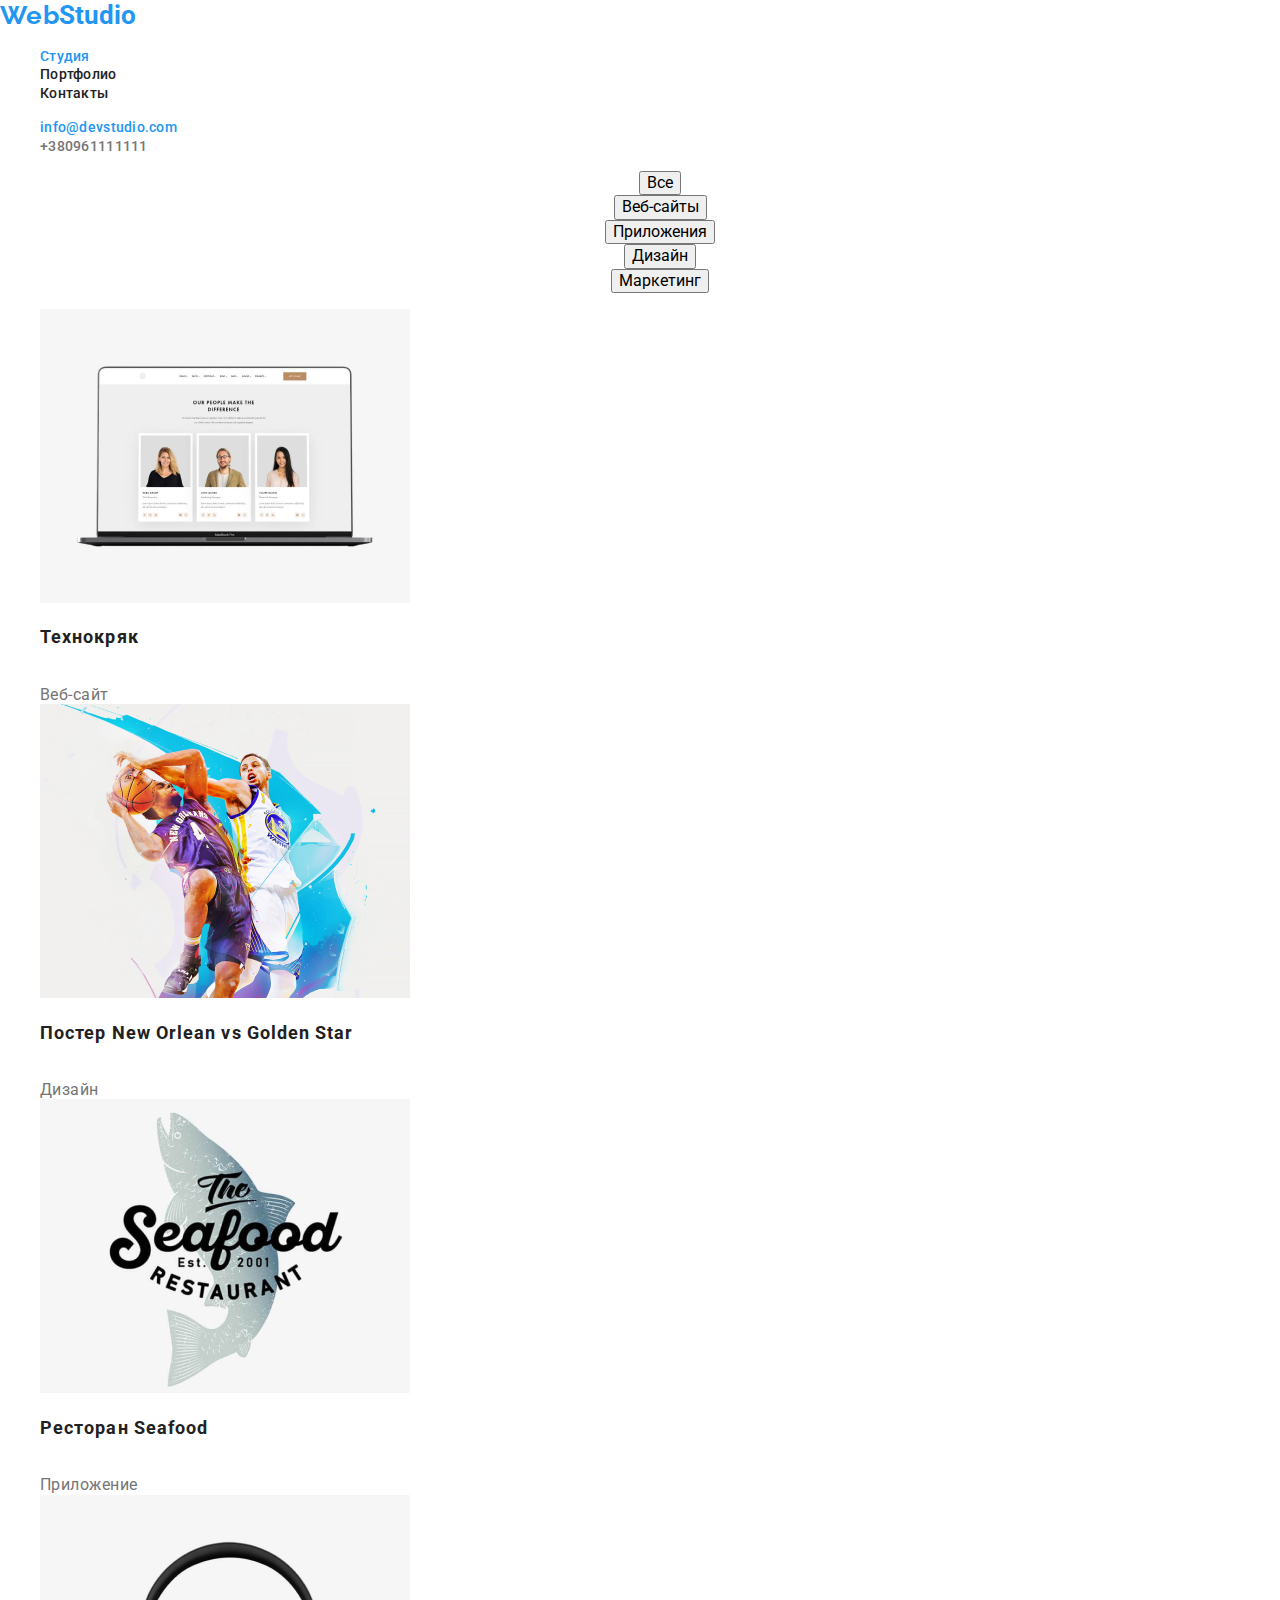
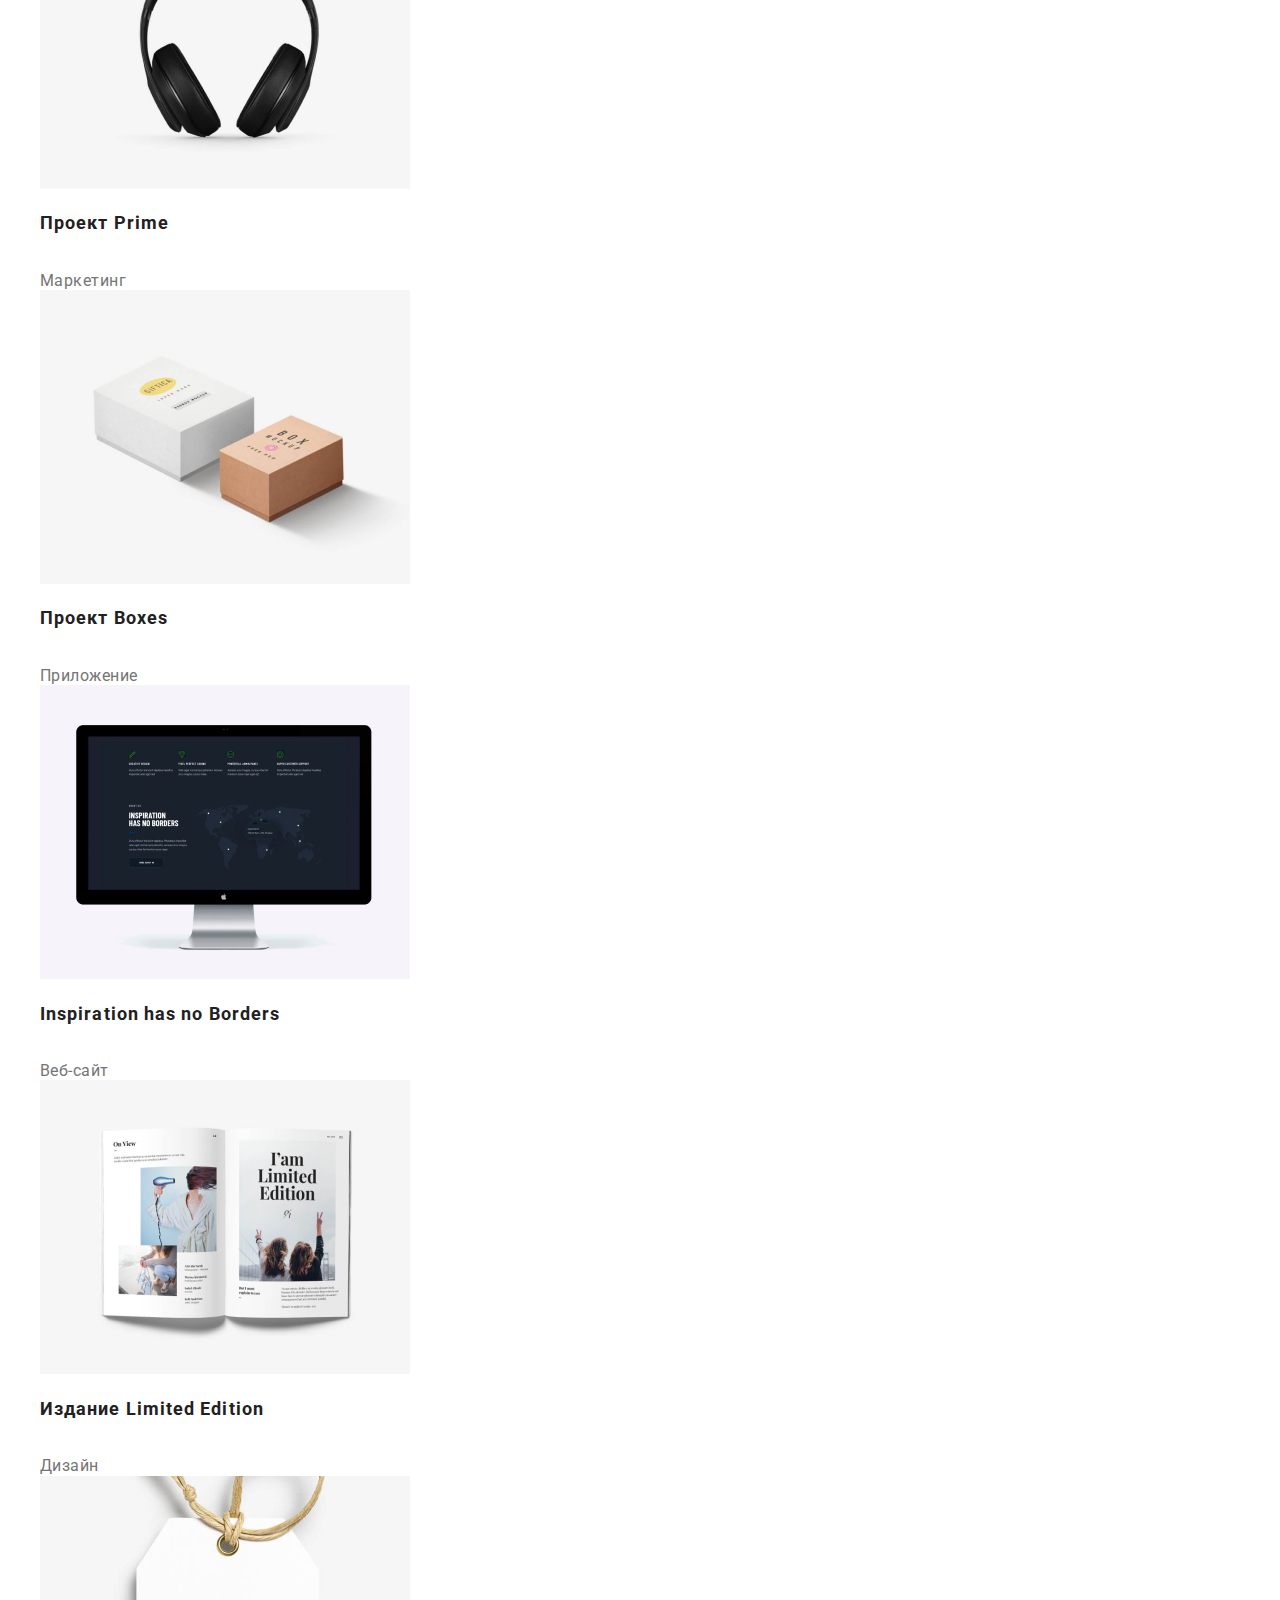
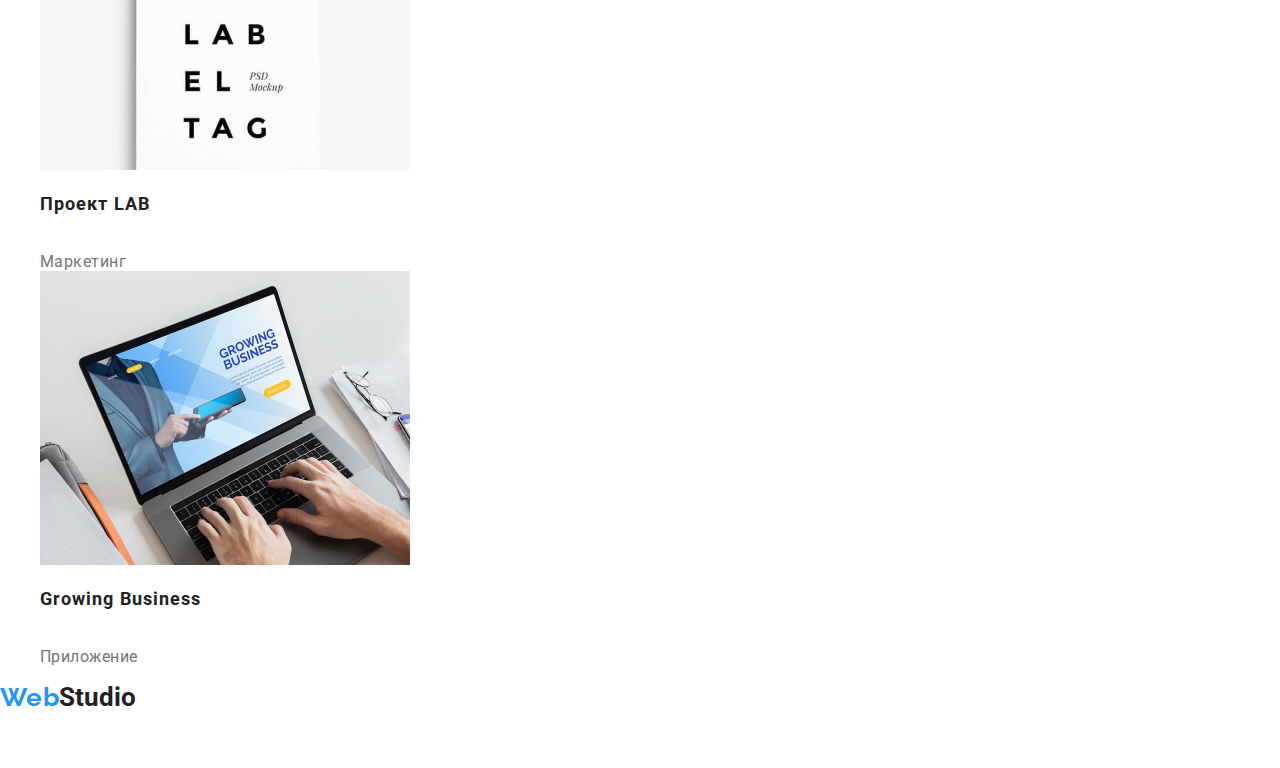
==== commit 7c2b8718: "add bt" ====
--- a/portfolio.html
+++ b/portfolio.html
@@ -31,11 +31,11 @@
         <!-- list-button -->
         <section>
            <ul class="list-button">
-                <li><a href="">Все</a></li>
-                <li><a href="">Веб-сайты</a></li>
-                <li><a href="">Приложения</a></li>
-                <li><a href="">Дизайн</a></li>
-                <li><a href="">Маркетинг</a></li>
+                <li><button class="button" type="button">Все</button></li>
+                <li><button class="button" type="button">Веб-сайты</button></li>
+                <li><button class="button" type="button">Приложения</button></li>
+                <li><button class="button" type="button">Дизайн</button></li>
+                <li><button class="button" type="button">Маркетинг</button></li>
             </ul>
                 <!-- progects -->
         
--- a/css/styles.css
+++ b/css/styles.css
@@ -238,9 +238,9 @@
 color: #212121;
 }
 
- .list-button a:hover, .list-button a:focus,
- .list-button a:active{
-     font-weight: 500;
+.button:hover, .button:focus,
+.button:active{
+font-weight: 500;
 font-size: 16px;
 line-height: 1,625;
 /* identical to box height, or 162% */
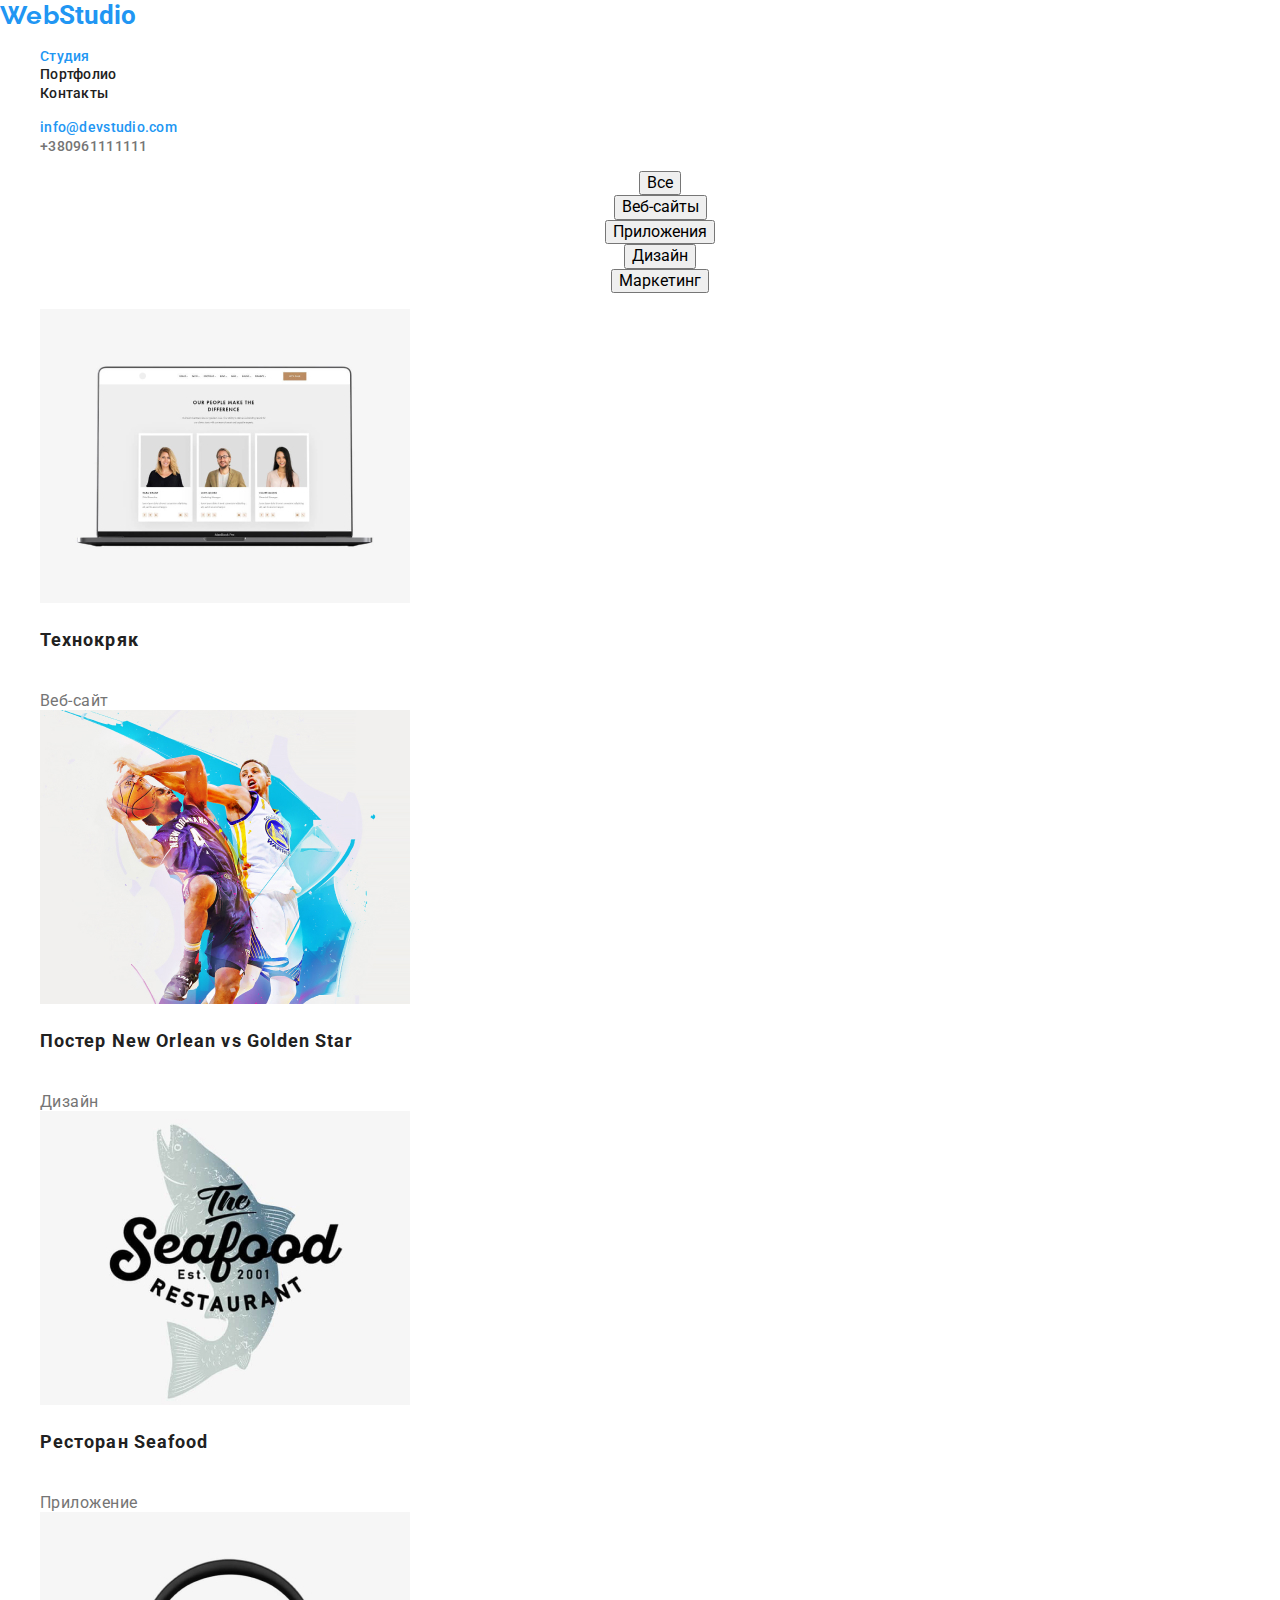
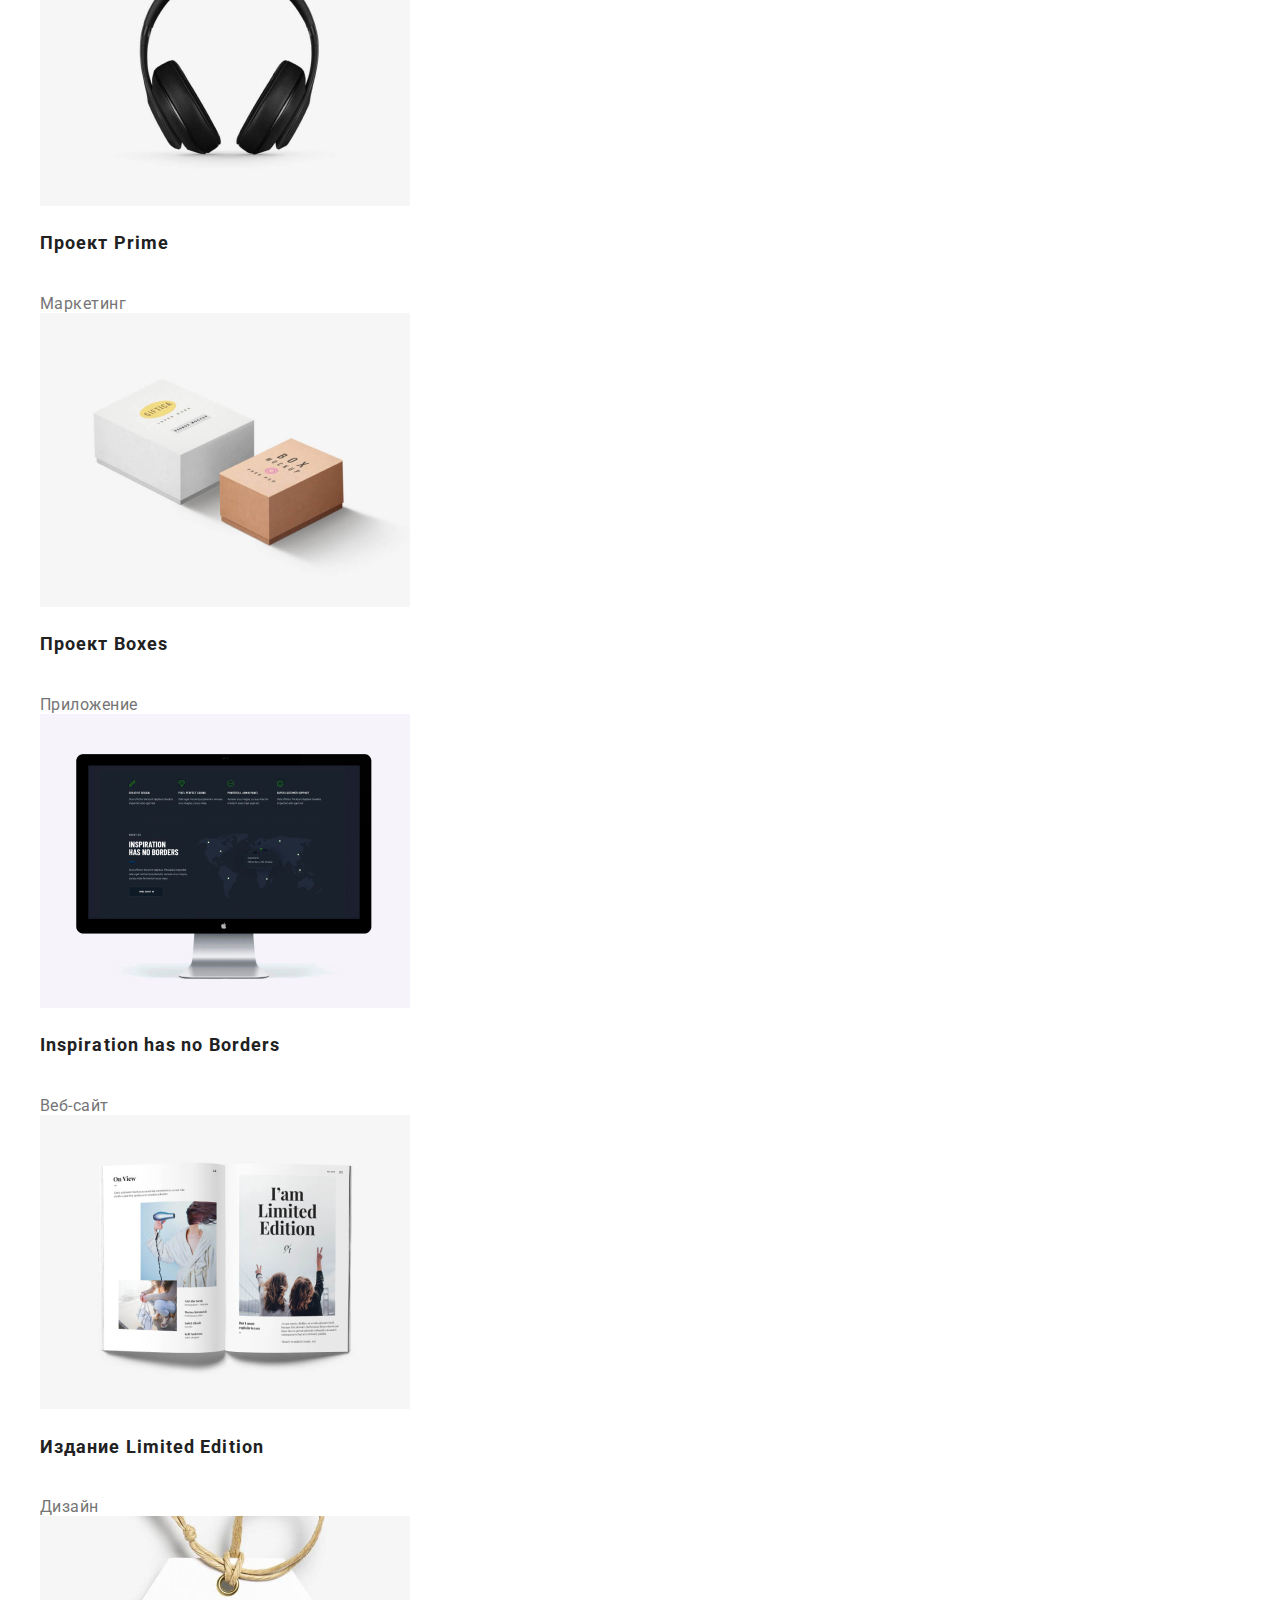
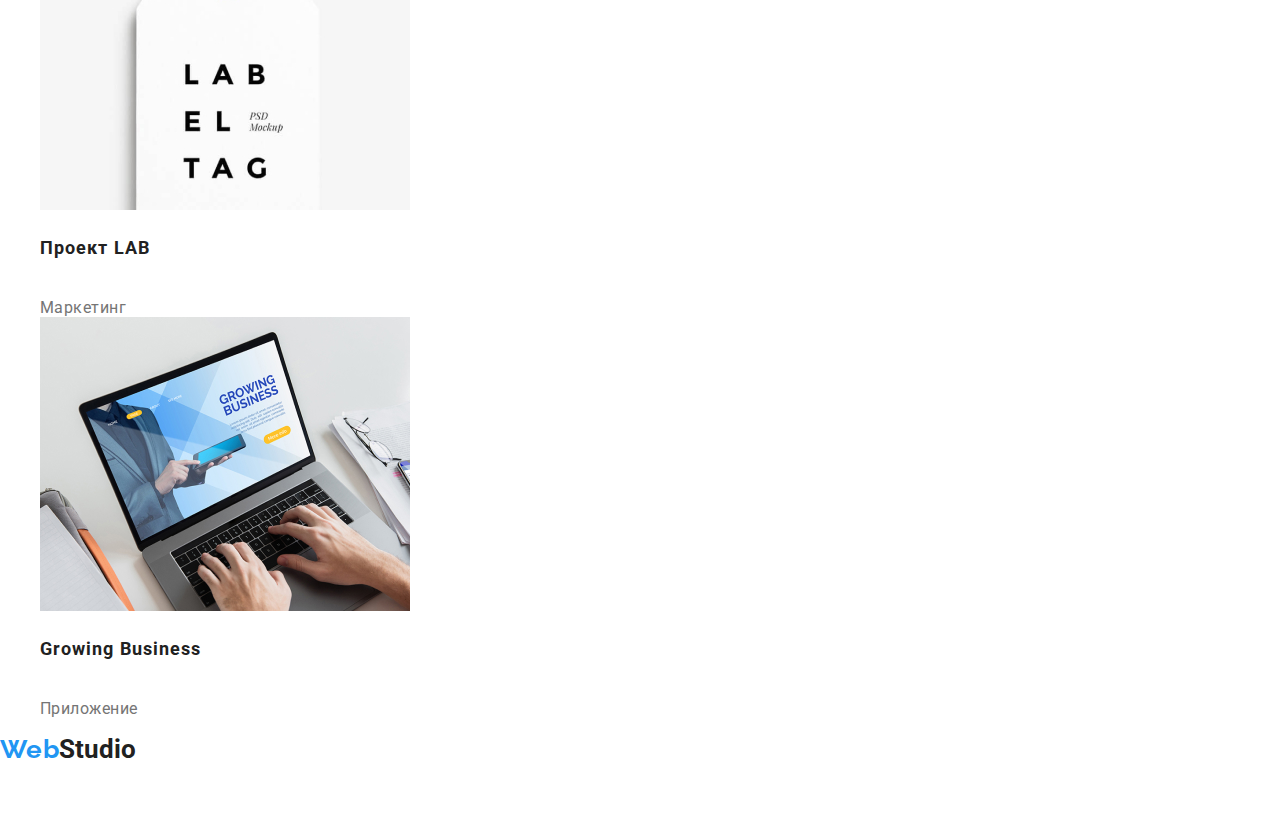
==== commit fc767928: "error correction" ====
--- a/portfolio.html
+++ b/portfolio.html
@@ -41,31 +41,31 @@
         
             <ul>
                 <li><img src="./images/portfolio/tehnokryak.jpg" alt="3 фото людей"> <br />
-                     <h1  class="progects-title">Технокряк</h1><br />
+                     <h2  class="progects-title">Технокряк</h2><br />
                      <a class="progects-text" href="">Веб-сайт</a></li>
                 <li><img src="./images/portfolio/poster.jpg" alt="2 баскетболисты с мячом"><br />
-                    <h1 class="progects-title">Постер New Orlean vs Golden Star</h1><br />
+                    <h2 class="progects-title">Постер New Orlean vs Golden Star</h2><br />
                     <a class="progects-text" href="">Дизайн</a></li>
                 <li><img src="./images/portfolio/restoran.jpg" alt="емблема ресторана"><br />
-                    <h1 class="progects-title">Ресторан Seafood</h1><br />
+                    <h2 class="progects-title">Ресторан Seafood</h2><br />
                     <a class="progects-text" href="">Приложение</a></li>
                 <li><img src="./images/portfolio/prime.jpg" alt="наушники"><br />
-                    <h1 class="progects-title">Проект Prime</h1><br />
+                    <h2 class="progects-title">Проект Prime</h2><br />
                     <a class="progects-text" href="">Маркетинг</a></li>
                 <li><img src="./images/portfolio/boxes.jpg" alt="коробки"><br />
-                    <h1 class="progects-title">Проект Boxes</h1><br />
+                    <h2 class="progects-title">Проект Boxes</h2><br />
                     <a class="progects-text" href="">Приложение</a></li>
                 <li><img src="./images/portfolio/inspiration.jpg" alt="монитор"><br />
-                    <h1 class="progects-title">Inspiration has no Borders</h1><br />
+                    <h2 class="progects-title">Inspiration has no Borders</h2><br />
                     <a class="progects-text" href="">Веб-сайт</a></li>
                 <li><img src="./images/portfolio/izdanie.jpg" alt="розкрытая книга"><br />
-                    <h1 class="progects-title">Издание Limited Edition</h1><br />
+                    <h2 class="progects-title">Издание Limited Edition</h2><br />
                     <a class="progects-text" href="">Дизайн</a></li>
                 <li><img src="./images/portfolio/progekt-lab.jpg" alt="лейба на шнурочке"><br />
-                    <h1 class="progects-title">Проект LAB</h1><br />
+                    <h2 class="progects-title">Проект LAB</h2><br />
                     <a class="progects-text" href="">Маркетинг</a></li>
                 <li><img src="./images/portfolio/growing.jpg" alt="печатает на клавиатуре"><br />
-                    <h1 class="progects-title">Growing Business</h1><br />
+                    <h2 class="progects-title">Growing Business</h2><br />
                     <a class="progects-text" href="">Приложение</a></li>
             </ul>
 
--- a/css/styles.css
+++ b/css/styles.css
@@ -133,8 +133,8 @@
 
 /* ========Features============ */
 
-.features>h3{
-font-weight: bold;
+.features-title{
+font-weight: 700;
 font-size: 14px;
 line-height: 1.142;
 letter-spacing: 0.03em;
@@ -258,7 +258,7 @@
 /* ========Portfolio progects============ */
  
 .progects-title{
-     font-weight: bold;
+     font-weight: 700;
 font-size: 18px;
 line-height: 2;
 /* identical to box height, or 200% */
